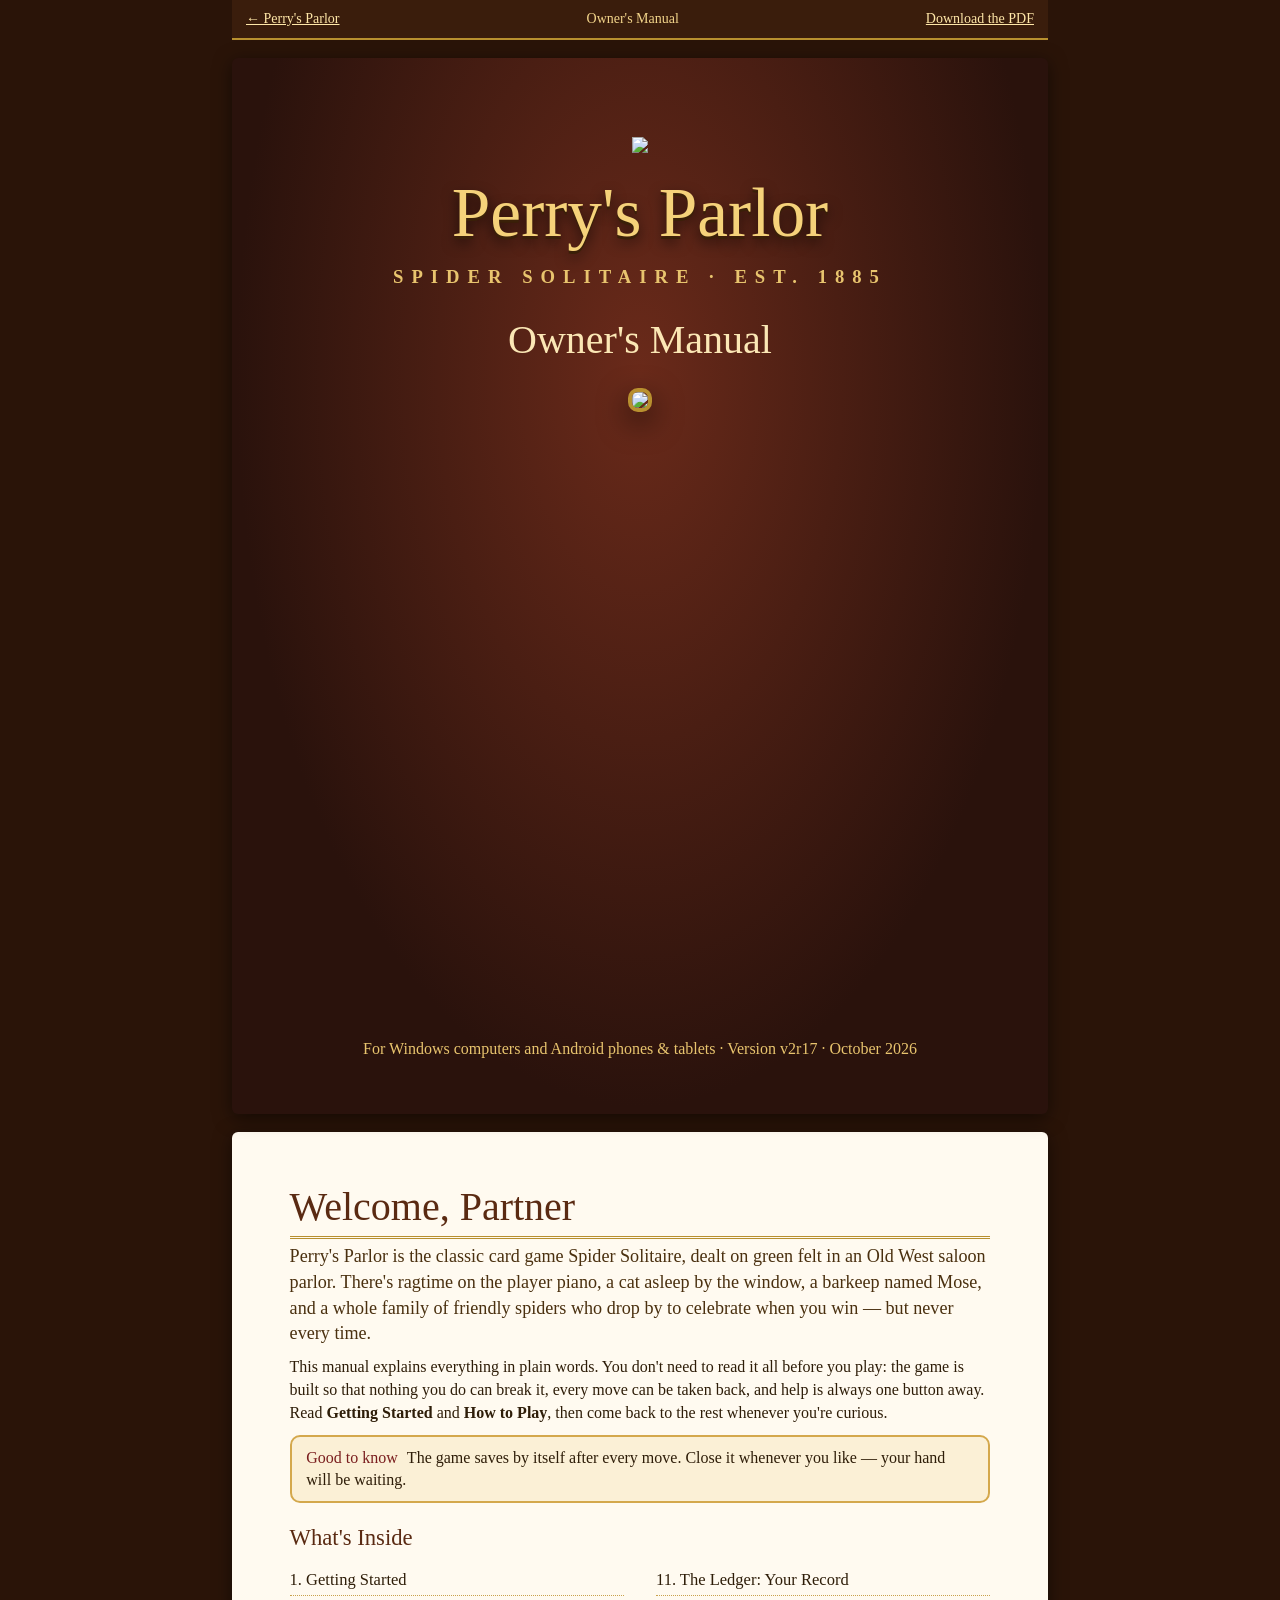
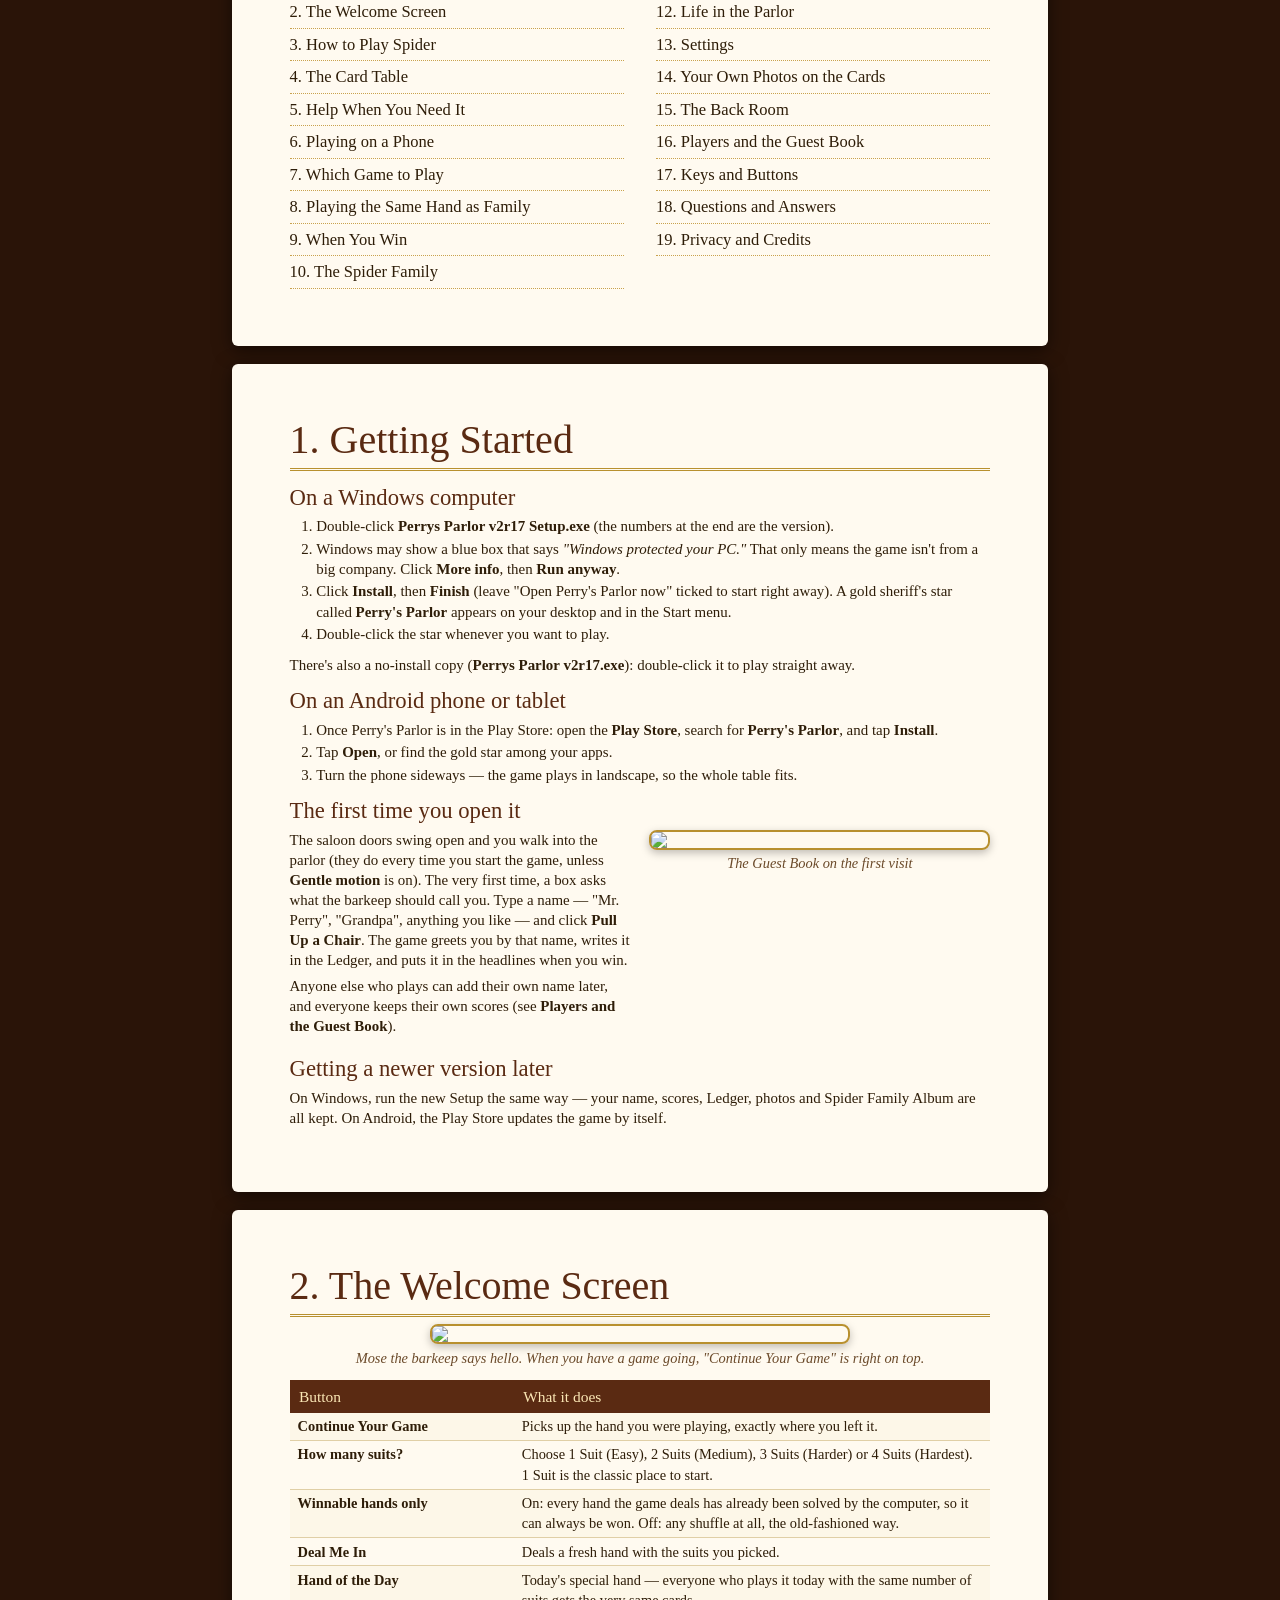
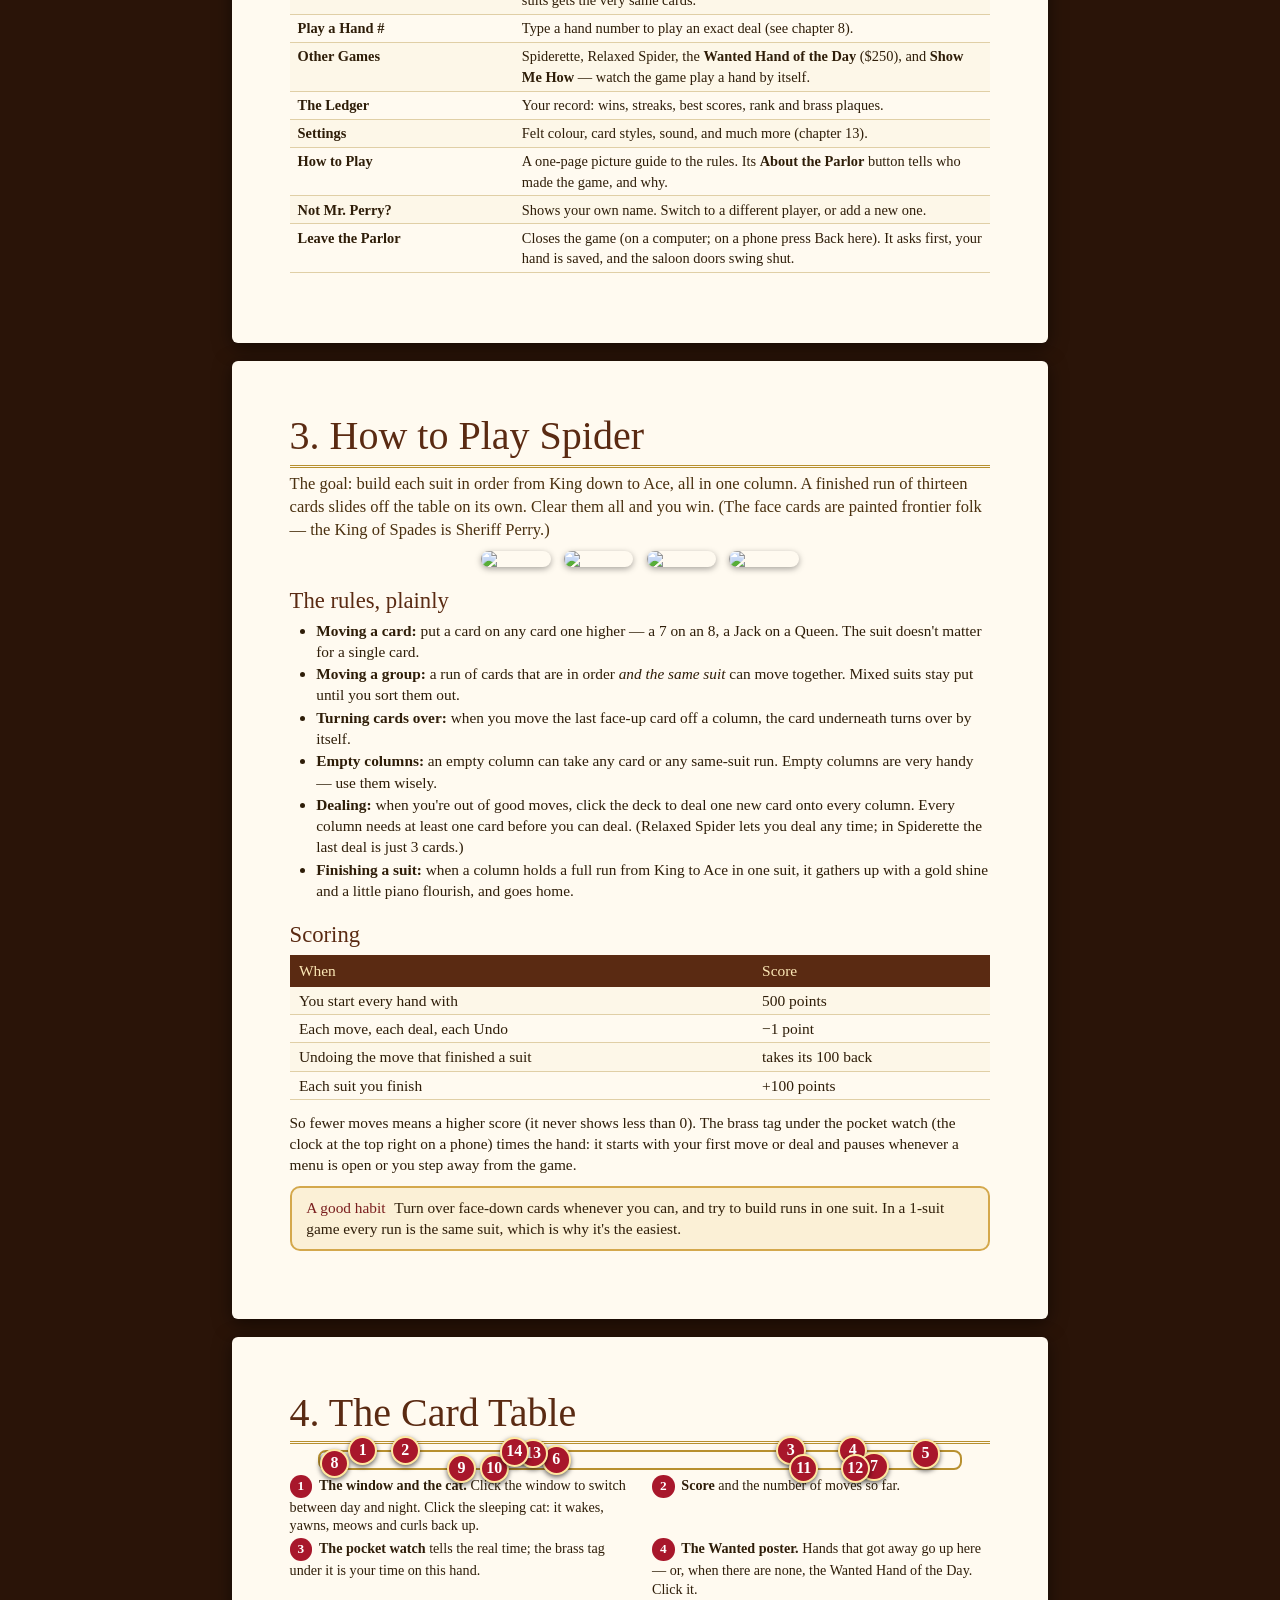
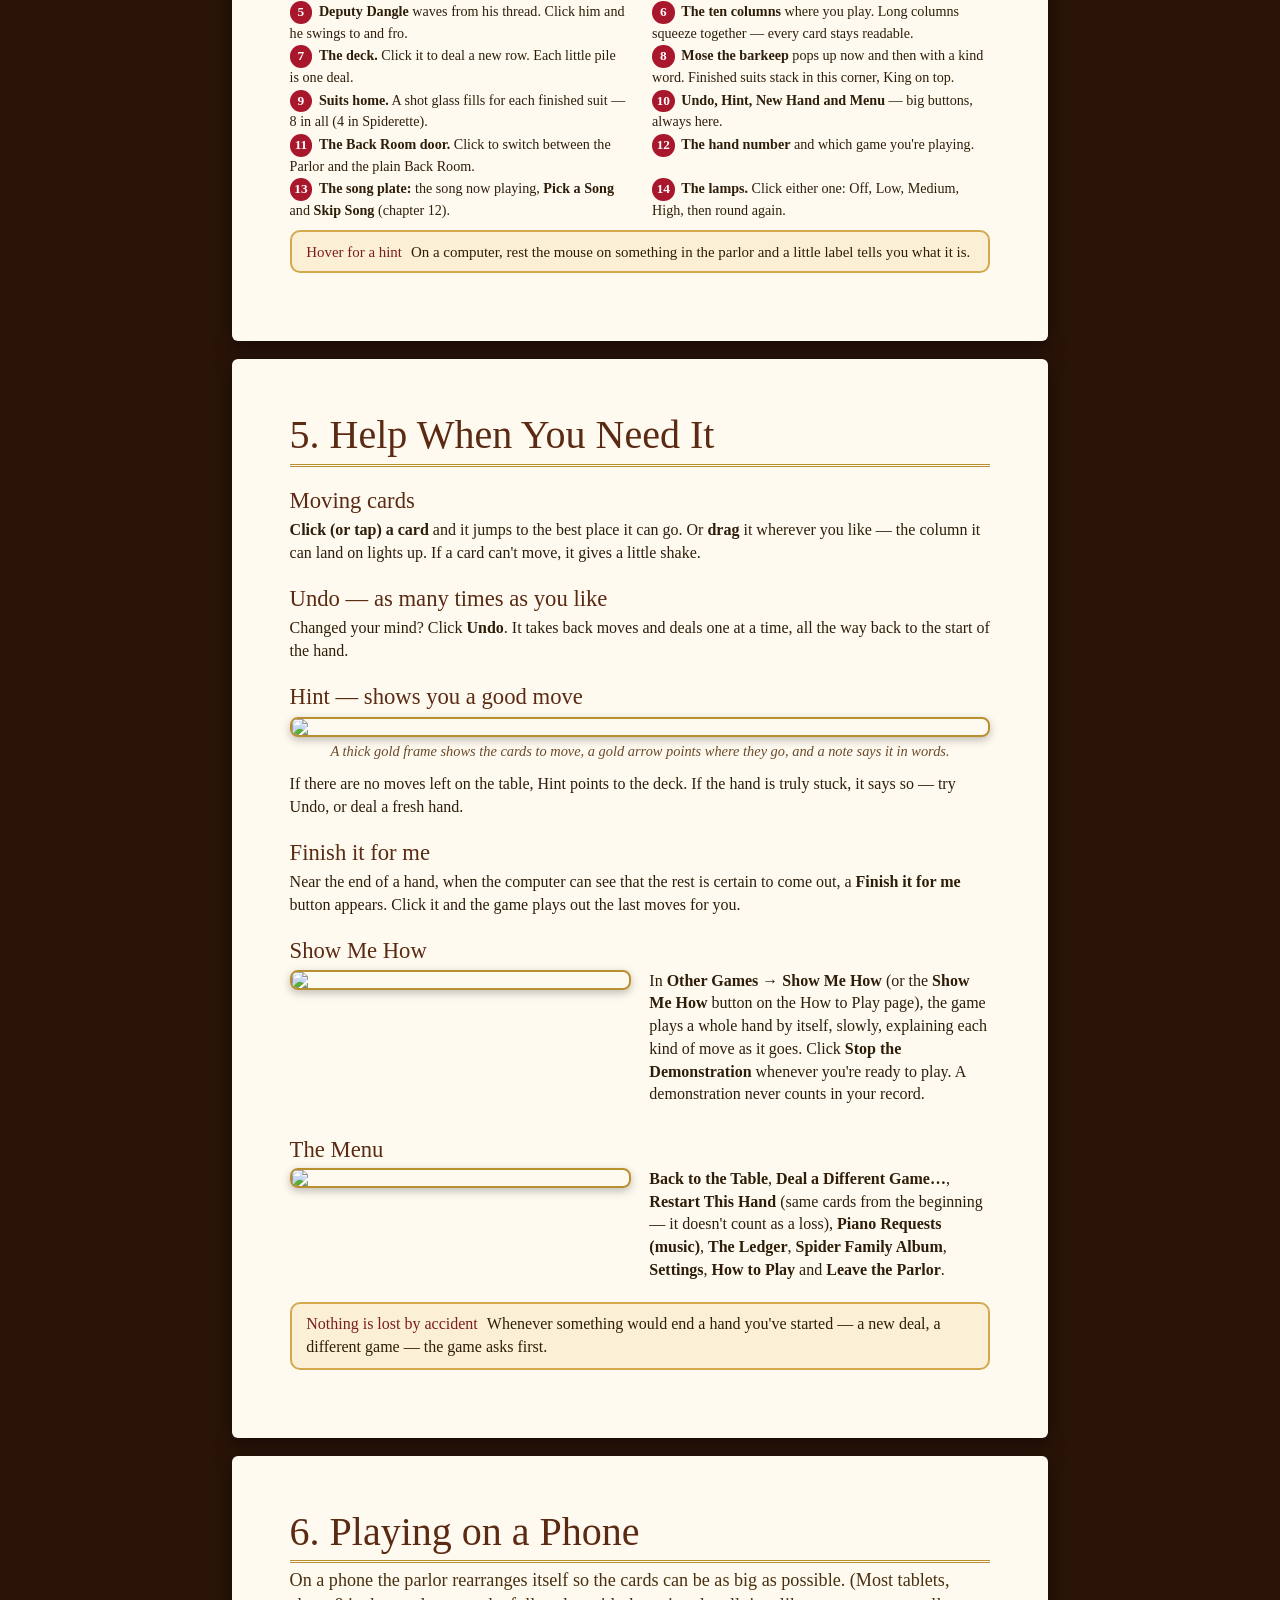
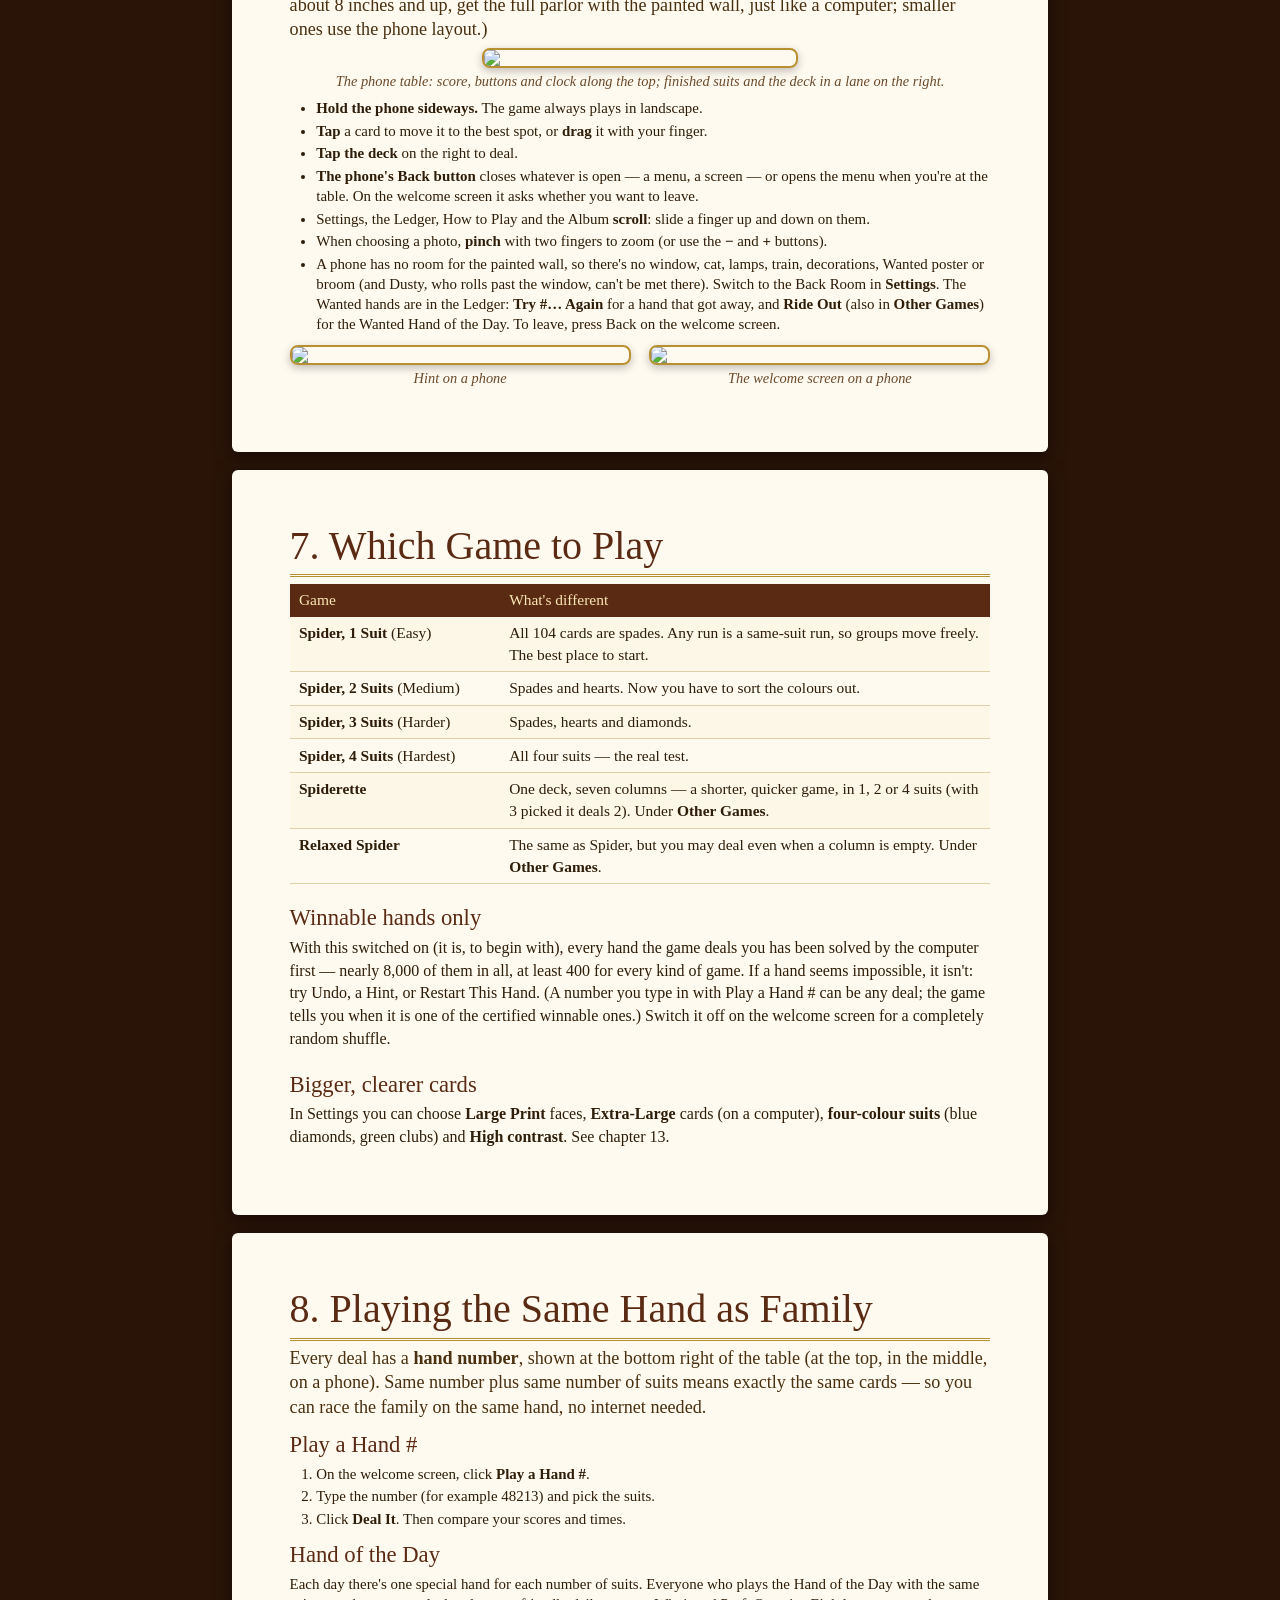
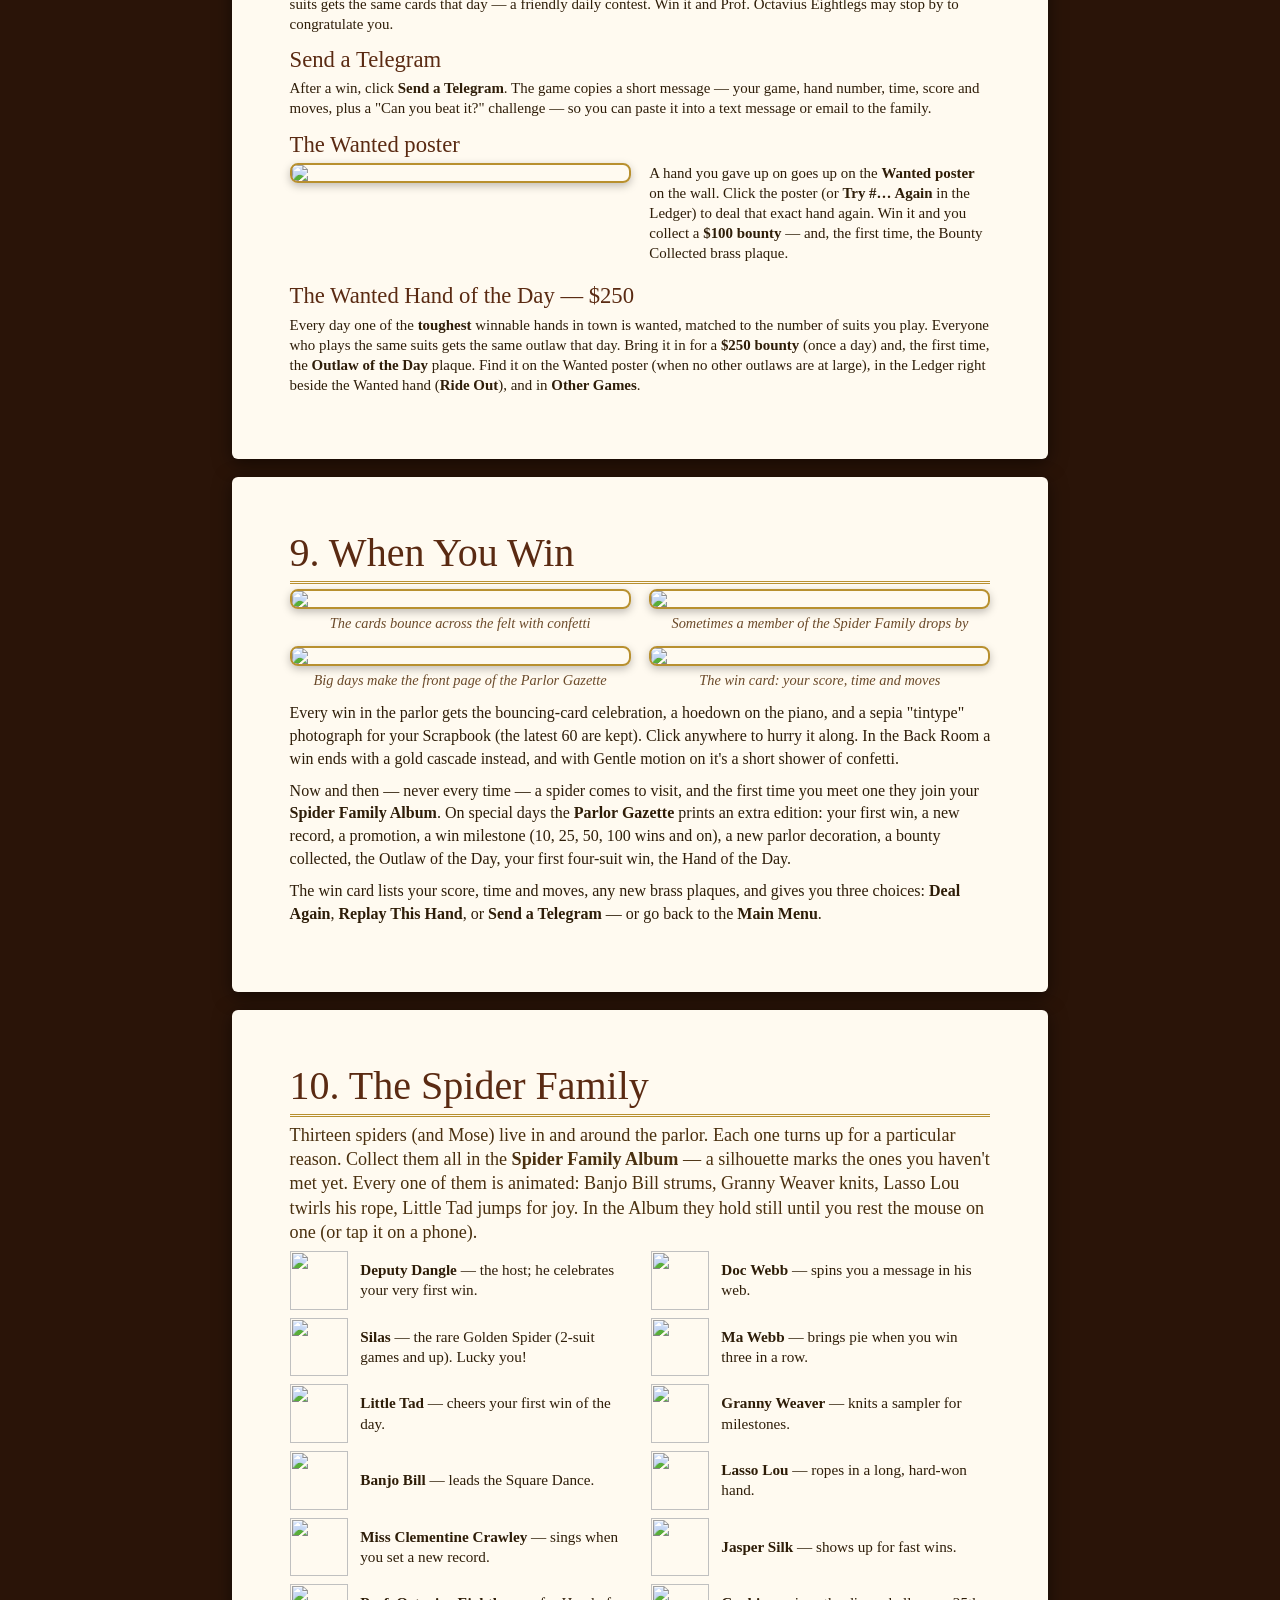
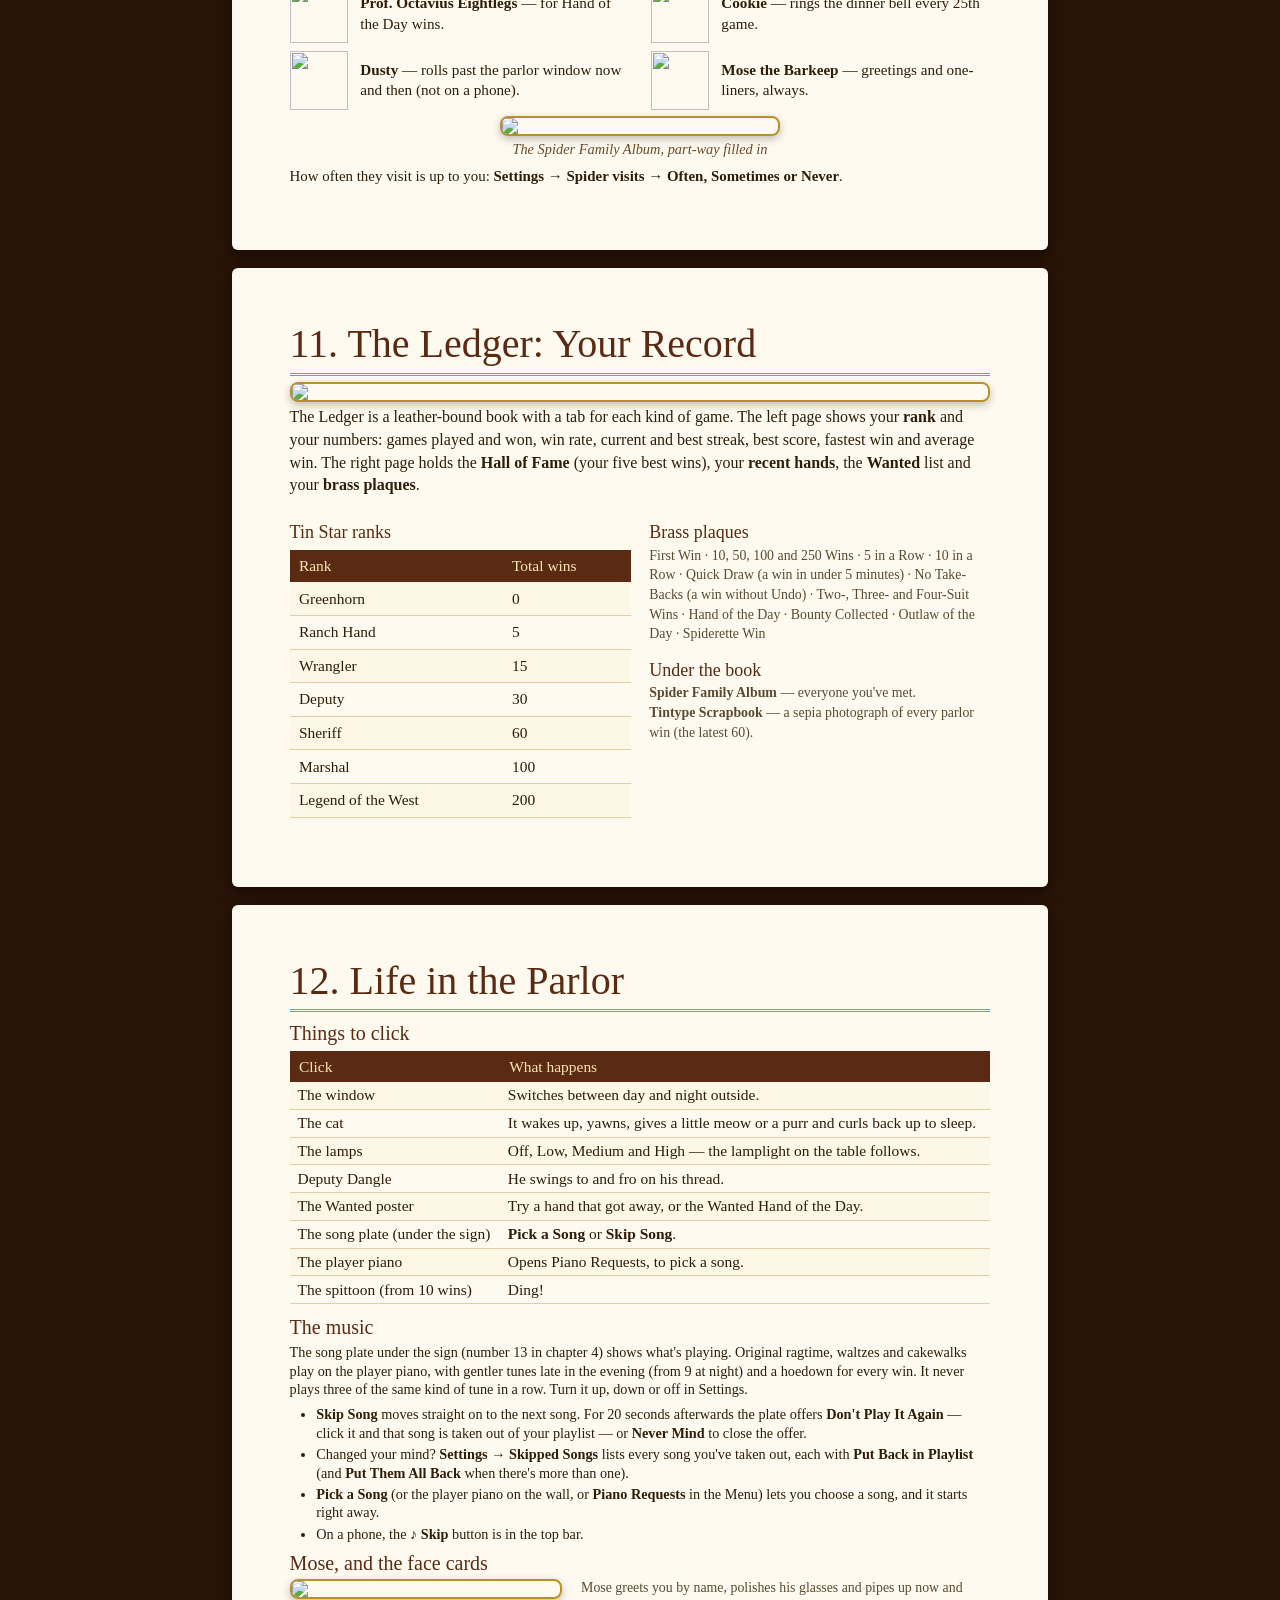
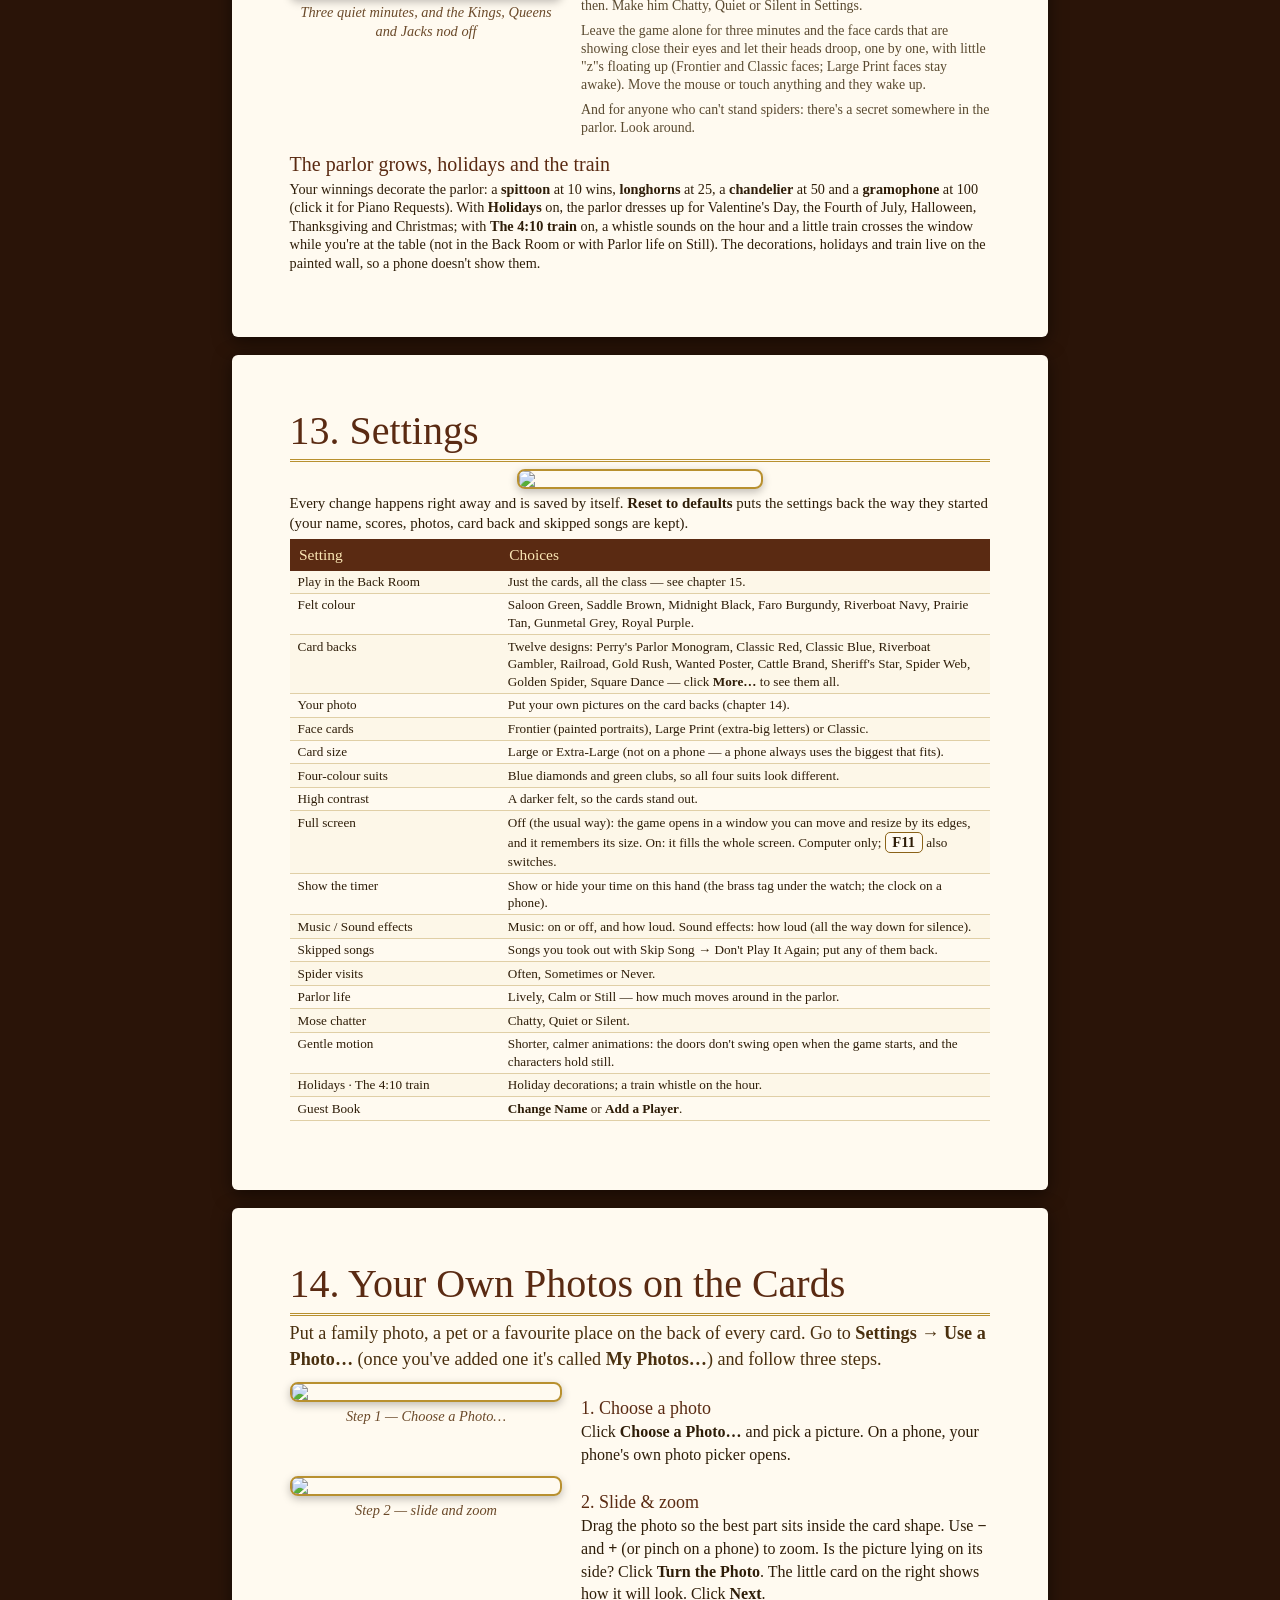
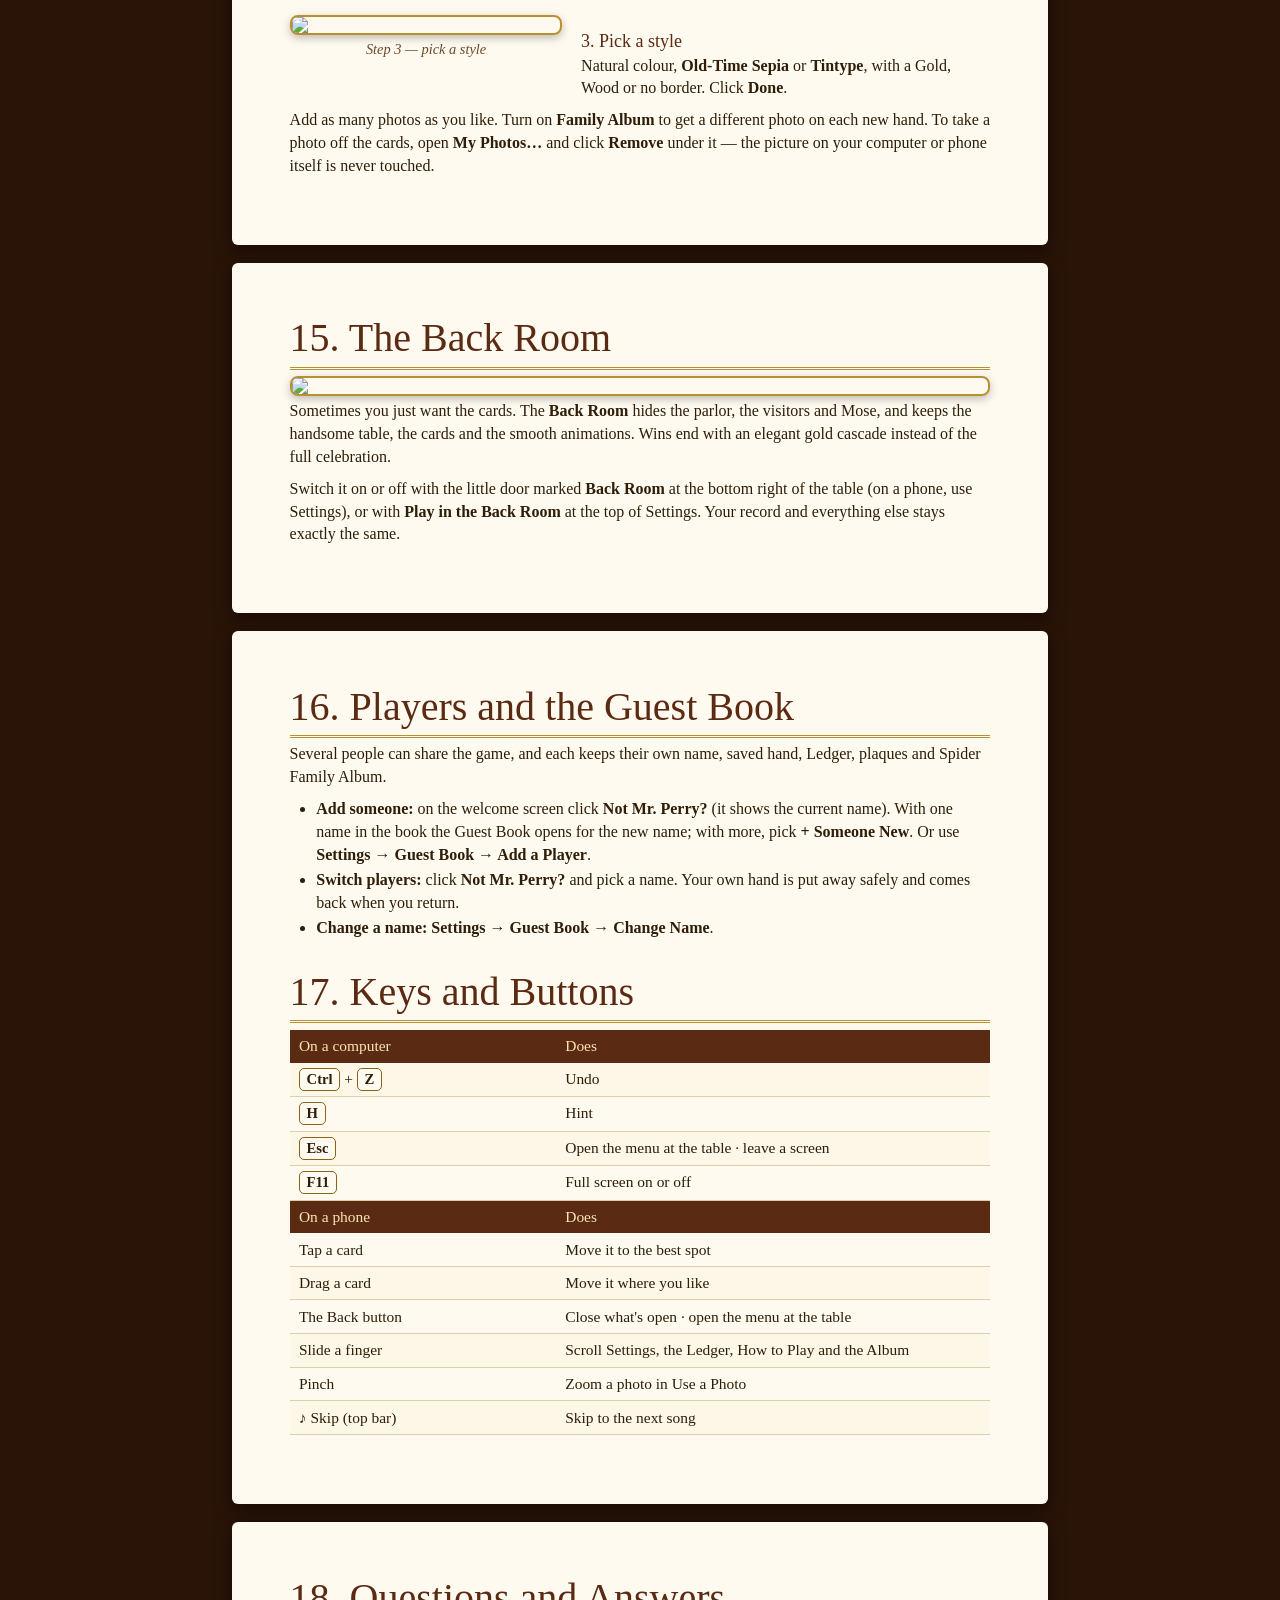
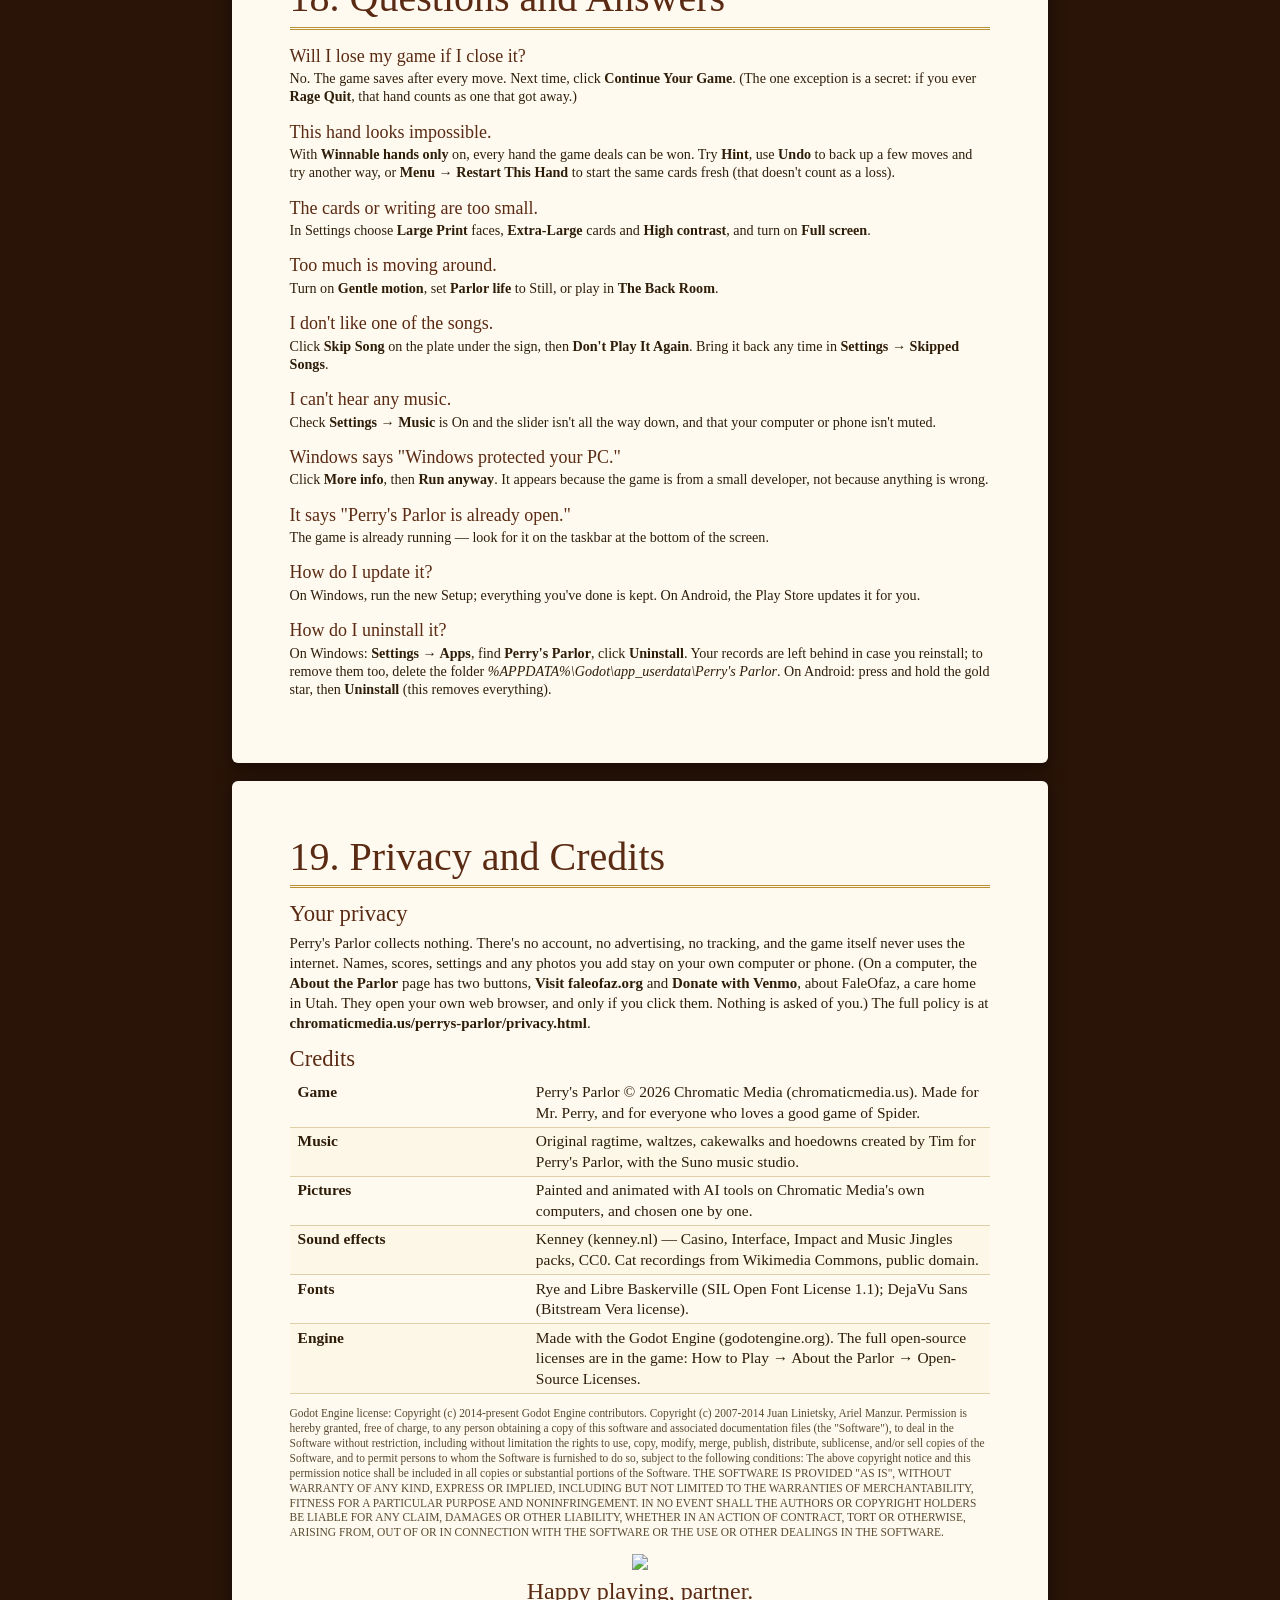
==== manual/index.html @ 04f5337b "Chromatic Media: new name and chromaticmedia.us links; downloads go to the itch.io page (v2r18) Keep" ====
<!doctype html>
<html lang="en"><head><meta name="viewport" content="width=device-width, initial-scale=1"><meta charset="utf-8"><title>Perry's Parlor — Owner's Manual</title>
<style>
@font-face{font-family:Rye;src:url(../assets/Rye-Regular.ttf)}
@font-face{font-family:Libre;src:url(../assets/LibreBaskerville.ttf)}
@font-face{font-family:DejaVu;src:url(../assets/DejaVuSans.ttf)}
@page{size:Letter;margin:0.55in 0.6in 0.6in}
@page :first{margin:0}
*{box-sizing:border-box}
html{-webkit-print-color-adjust:exact;print-color-adjust:exact}
body{margin:0;font:12pt/1.42 Libre,DejaVu,Georgia,serif;color:#2e1d08}
h1,h2,h3{font-family:Rye,serif;font-weight:400;color:#5a2a12;line-height:1.15}
h1{font-size:30pt;margin:0 0 4pt;border-bottom:3px double #b8902f;padding-bottom:4pt}
h2{font-size:17pt;margin:16pt 0 4pt}
h3{font-size:13.5pt;margin:12pt 0 2pt}
p{margin:0 0 7pt}
.chapter{break-before:page}
.lead{font-size:13.6pt;color:#4a300f}
img.shot.w80{width:80%}img.shot.w75{width:75%}img.shot.w70{width:70%}img.shot.w55{width:55%}img.shot.w40{width:40%}img.shot.w35{width:35%}.tight{font-size:11.2pt;line-height:1.34}.tight p{margin-bottom:5pt}.tight h2{margin-top:10pt}.tight td{padding:2.5pt 6pt}.tight .legend{font-size:10.6pt}img.shot.w60{width:60%}img.shot.w50{width:50%}img.shot.w45{width:45%}
img.shot{display:block;margin-left:auto!important;margin-right:auto!important;width:100%;border-radius:8px;border:2px solid #b8902f;box-shadow:0 3px 8px rgba(0,0,0,.25);margin:5pt 0 3pt}
.cap{font-style:italic;color:#6b4a2a;font-size:10.8pt;margin:0 0 9pt;text-align:center}
.two{display:grid;grid-template-columns:1fr 1fr;gap:14pt}
.two img.shot{margin-top:0}
.tip{background:#fbf0d6;border:2px solid #d4a84c;border-radius:10px;padding:7pt 11pt;margin:8pt 0;break-inside:avoid}
.tip b:first-child{font-family:Rye;font-weight:400;color:#7a1e1e;margin-right:4pt}
table{width:100%;border-collapse:collapse;margin:5pt 0 9pt;font-size:11.6pt;break-inside:auto}
th{background:#5a2a12;color:#fbe7b5;font-family:Rye;font-weight:400;text-align:left;padding:4pt 7pt}
td{padding:4pt 7pt;border-bottom:1px solid #e0cfa6;vertical-align:top}
tr{break-inside:avoid}
tr:nth-child(even) td{background:#fdf7e8}
ol,ul{margin:2pt 0 8pt;padding-left:20pt}
li{margin:2pt 0}
.key{display:inline-block;border:1.5px solid #8a6218;border-radius:5px;padding:0 5pt;background:#fffaf0;font-weight:700;font-size:11pt}
.diagram{position:relative;margin:6pt 0}
.diagram img{width:100%;display:block;border-radius:8px;border:2px solid #b8902f}
.n{position:absolute;width:22pt;height:22pt;margin:-11pt 0 0 -11pt;border-radius:50%;background:#a8172b;color:#fff;border:2.5px solid #ffe7a0;
   font:700 12pt/18pt Libre;text-align:center;box-shadow:0 2px 5px rgba(0,0,0,.6)}
.legend{display:grid;grid-template-columns:1fr 1fr;gap:2pt 18pt;font-size:11.4pt}
.legend div{break-inside:avoid}
.legend b.num{display:inline-block;width:17pt;height:17pt;border-radius:50%;background:#a8172b;color:#fff;text-align:center;font-size:10pt;line-height:17pt;margin-right:5pt}
.family{display:grid;grid-template-columns:repeat(2,1fr);gap:6pt 16pt}
.family div{display:flex;align-items:center;gap:9pt;break-inside:avoid;font-size:11.4pt}
.family img{width:44pt;height:44pt;object-fit:contain;flex:none}
.cards{display:flex;gap:10pt;justify-content:center;margin:6pt 0}
.cards img{width:52pt;border-radius:6pt;box-shadow:0 2px 6px rgba(0,0,0,.35)}
.toc{columns:2;column-gap:24pt;font-size:12.4pt;margin-top:10pt}
.toc div{break-inside:avoid;padding:3pt 0;border-bottom:1px dotted #c9a24d}
.small{font-size:10.4pt;color:#5a4a30}
/* cover */
.cover{height:11in;width:8.5in;position:relative;overflow:hidden;color:#f5d27a;
  background:#2a120c radial-gradient(ellipse at 50% 30%,#6a2a1a 0%,#2a120c 70%)}
.cover .inner{position:absolute;inset:0.55in 0.6in;text-align:center}
.cover img.badge{width:120pt;margin-top:20pt}
.cover h1{border:0;font-size:52pt;color:#f5d27a;margin:10pt 0 0;text-shadow:0 3px 0 #3a2008,0 6px 14px rgba(0,0,0,.7)}
.cover .sub{font:700 14pt Libre;letter-spacing:6pt;color:#e8c46e;margin-top:6pt}
.cover .om{font-family:Rye;font-size:30pt;color:#fbe7b5;margin:18pt 0 14pt}
.cover img.hero{width:100%;border:4px solid #b8902f;border-radius:10px;box-shadow:0 10px 30px rgba(0,0,0,.7)}
.cover .foot{position:absolute;bottom:0;left:0;right:0;font-size:12pt;color:#e8c46e}

@media screen{
 html{background:#2a1408}
 body{max-width:8.5in;margin:0 auto;padding:0 0 30px}
 body>section,body>div.cover{background:#fffaf0;margin:18px 0;padding:0.55in 0.6in 0.6in;border-radius:6px;box-shadow:0 4px 18px rgba(0,0,0,.5)}
 .webbar{position:sticky;top:0;z-index:9;background:#3a1d0c;color:#f2d48a;font:14px/1.4 Libre,Georgia,serif;padding:9px 14px;
   display:flex;gap:18px;align-items:center;justify-content:space-between;border-bottom:2px solid #b8902f}
 .webbar a{color:#ffe7a8}
}
@media screen and (max-width:700px){ body>section{padding:18px 14px} .two{grid-template-columns:1fr!important} }
@media print{ .webbar{display:none} }
</style></head>
<body><div class="webbar"><span><a href="../index.html">← Perry's Parlor</a></span><span>Owner's Manual</span><span><a href="Perrys-Parlor-Owners-Manual.pdf">Download the PDF</a></span></div>

<!-- ======================= COVER ======================= -->
<section class="cover"><div class="inner">
  <img class="badge" src="img/star.png">
  <h1>Perry's Parlor</h1>
  <div class="sub">SPIDER SOLITAIRE · EST. 1885</div>
  <div class="om">Owner's Manual</div>
  <img class="hero" src="img/welcome.jpg">
  <div class="foot">For Windows computers and Android phones &amp; tablets · Version v2r17 · October 2026</div>
</div></section>

<!-- ======================= WELCOME ======================= -->
<section class="chapter">
<h1>Welcome, Partner</h1>
<p class="lead">Perry's Parlor is the classic card game Spider Solitaire, dealt on green felt in an Old West saloon parlor.
There's ragtime on the player piano, a cat asleep by the window, a barkeep named Mose, and a whole family of friendly spiders
who drop by to celebrate when you win — but never every time.</p>
<p>This manual explains everything in plain words. You don't need to read it all before you play: the game is built so that
nothing you do can break it, every move can be taken back, and help is always one button away.
Read <b>Getting Started</b> and <b>How to Play</b>, then come back to the rest whenever you're curious.</p>
<div class="tip"><b>Good to know</b> The game saves by itself after every move. Close it whenever you like — your hand will be waiting.</div>
<h2>What's Inside</h2>
<div class="toc">
<div>1. Getting Started</div><div>2. The Welcome Screen</div><div>3. How to Play Spider</div><div>4. The Card Table</div>
<div>5. Help When You Need It</div><div>6. Playing on a Phone</div><div>7. Which Game to Play</div><div>8. Playing the Same Hand as Family</div>
<div>9. When You Win</div><div>10. The Spider Family</div><div>11. The Ledger: Your Record</div><div>12. Life in the Parlor</div>
<div>13. Settings</div><div>14. Your Own Photos on the Cards</div><div>15. The Back Room</div><div>16. Players and the Guest Book</div>
<div>17. Keys and Buttons</div><div>18. Questions and Answers</div><div>19. Privacy and Credits</div>
</div>
</section>

<!-- ======================= 1 GETTING STARTED ======================= -->
<section class="chapter tight">
<h1>1. Getting Started</h1>
<h2>On a Windows computer</h2>
<ol>
<li>Double-click <b>Perrys Parlor v2r17 Setup.exe</b> (the numbers at the end are the version).</li>
<li>Windows may show a blue box that says <i>"Windows protected your PC."</i> That only means the game isn't from a big company.
Click <b>More info</b>, then <b>Run anyway</b>.</li>
<li>Click <b>Install</b>, then <b>Finish</b> (leave "Open Perry's Parlor now" ticked to start right away). A gold sheriff's star called <b>Perry's Parlor</b> appears on your desktop and in the Start menu.</li>
<li>Double-click the star whenever you want to play.</li>
</ol>
<p>There's also a no-install copy (<b>Perrys Parlor v2r17.exe</b>): double-click it to play straight away.</p>
<h2>On an Android phone or tablet</h2>
<ol>
<li>Once Perry's Parlor is in the Play Store: open the <b>Play Store</b>, search for <b>Perry's Parlor</b>, and tap <b>Install</b>.</li>
<li>Tap <b>Open</b>, or find the gold star among your apps.</li>
<li>Turn the phone sideways — the game plays in landscape, so the whole table fits.</li>
</ol>
<h2>The first time you open it</h2>
<div class="two"><div>
<p>The saloon doors swing open and you walk into the parlor (they do every time you start the game, unless <b>Gentle motion</b> is on). The very first time, a box asks what the barkeep should call you. Type a name — "Mr. Perry", "Grandpa", anything you like — and click
<b>Pull Up a Chair</b>. The game greets you by that name, writes it in the Ledger, and puts it in the headlines when you win.</p>
<p>Anyone else who plays can add their own name later, and everyone keeps their own scores (see <b>Players and the Guest Book</b>).</p>
</div><div><img class="shot" src="img/guest.jpg"><p class="cap">The Guest Book on the first visit</p></div></div>
<h2>Getting a newer version later</h2>
<p>On Windows, run the new Setup the same way — your name, scores, Ledger, photos and Spider Family Album are all kept.
On Android, the Play Store updates the game by itself.</p>
</section>

<!-- ======================= 2 WELCOME SCREEN ======================= -->
<section class="chapter">
<h1>2. The Welcome Screen</h1>
<style>#wtab td{font-size:10.8pt;padding:2.5pt 6pt}</style>
<img class="shot w60" src="img/welcome.jpg"><p class="cap">Mose the barkeep says hello. When you have a game going, "Continue Your Game" is right on top.</p>
<table id="wtab">
<tr><th style="width:32%">Button</th><th>What it does</th></tr>
<tr><td><b>Continue Your Game</b></td><td>Picks up the hand you were playing, exactly where you left it.</td></tr>
<tr><td><b>How many suits?</b></td><td>Choose 1 Suit (Easy), 2 Suits (Medium), 3 Suits (Harder) or 4 Suits (Hardest). 1 Suit is the classic place to start.</td></tr>
<tr><td><b>Winnable hands only</b></td><td>On: every hand the game deals has already been solved by the computer, so it can always be won. Off: any shuffle at all, the old-fashioned way.</td></tr>
<tr><td><b>Deal Me In</b></td><td>Deals a fresh hand with the suits you picked.</td></tr>
<tr><td><b>Hand of the Day</b></td><td>Today's special hand — everyone who plays it today with the same number of suits gets the very same cards.</td></tr>
<tr><td><b>Play a Hand #</b></td><td>Type a hand number to play an exact deal (see chapter 8).</td></tr>
<tr><td><b>Other Games</b></td><td>Spiderette, Relaxed Spider, the <b>Wanted Hand of the Day</b> ($250), and <b>Show Me How</b> — watch the game play a hand by itself.</td></tr>
<tr><td><b>The Ledger</b></td><td>Your record: wins, streaks, best scores, rank and brass plaques.</td></tr>
<tr><td><b>Settings</b></td><td>Felt colour, card styles, sound, and much more (chapter 13).</td></tr>
<tr><td><b>How to Play</b></td><td>A one-page picture guide to the rules. Its <b>About the Parlor</b> button tells who made the game, and why.</td></tr>
<tr><td><b>Not Mr. Perry?</b></td><td>Shows your own name. Switch to a different player, or add a new one.</td></tr>
<tr><td><b>Leave the Parlor</b></td><td>Closes the game (on a computer; on a phone press Back here). It asks first, your hand is saved, and the saloon doors swing shut.</td></tr>
</table>
</section>

<!-- ======================= 3 HOW TO PLAY ======================= -->
<section class="chapter">
<h1>3. How to Play Spider</h1>
<style>#howto{font-size:11.5pt;line-height:1.38} #howto li{margin:1pt 0} #howto td{padding:2.2pt 7pt} #howto .lead{font-size:12.4pt}</style><div id="howto">
<p class="lead">The goal: build each suit in order from King down to Ace, all in one column. A finished run of thirteen
cards slides off the table on its own. Clear them all and you win. (The face cards are painted frontier folk — the King of Spades is Sheriff Perry.)</p>
<div class="cards"><img src="img/frontier_two_S13.png"><img src="img/frontier_two_H12.png"><img src="img/large_two_D07.png"><img src="img/classic_two_C07.png"></div>

<h2>The rules, plainly</h2>
<ul>
<li><b>Moving a card:</b> put a card on any card one higher — a 7 on an 8, a Jack on a Queen. The suit doesn't matter for a single card.</li>
<li><b>Moving a group:</b> a run of cards that are in order <i>and the same suit</i> can move together. Mixed suits stay put until you sort them out.</li>
<li><b>Turning cards over:</b> when you move the last face-up card off a column, the card underneath turns over by itself.</li>
<li><b>Empty columns:</b> an empty column can take any card or any same-suit run. Empty columns are very handy — use them wisely.</li>
<li><b>Dealing:</b> when you're out of good moves, click the deck to deal one new card onto every column.
Every column needs at least one card before you can deal. (Relaxed Spider lets you deal any time; in Spiderette the last deal is just 3 cards.)</li>
<li><b>Finishing a suit:</b> when a column holds a full run from King to Ace in one suit, it gathers up with a gold shine and a little piano flourish, and goes home.</li>
</ul>
<h2>Scoring</h2>
<table>
<tr><th>When</th><th>Score</th></tr>
<tr><td>You start every hand with</td><td>500 points</td></tr>
<tr><td>Each move, each deal, each Undo</td><td>−1 point</td></tr>
<tr><td>Undoing the move that finished a suit</td><td>takes its 100 back</td></tr>
<tr><td>Each suit you finish</td><td>+100 points</td></tr>
</table>
<p>So fewer moves means a higher score (it never shows less than 0). The brass tag under the pocket watch (the clock at the top right on a
phone) times the hand: it starts with your first move or deal and pauses whenever a menu is open or you step away from the game.</p>
<div class="tip"><b>A good habit</b> Turn over face-down cards whenever you can, and try to build runs in one suit. In a 1-suit game every run is the same suit, which is why it's the easiest.</div>
</div></section>

<!-- ======================= 4 THE CARD TABLE ======================= -->
<section class="chapter tight">
<h1>4. The Card Table</h1>
<div class="diagram" style="width:92%;margin:4pt auto"><img src="img/table.jpg">
<b class="n" style="left:7%;top:5%">1</b>
<b class="n" style="left:13.6%;top:4%">2</b>
<b class="n" style="left:73.4%;top:6%">3</b>
<b class="n" style="left:83%;top:4%">4</b>
<b class="n" style="left:94.3%;top:22.5%">5</b>
<b class="n" style="left:37%;top:53%">6</b>
<b class="n" style="left:86.3%;top:84%">7</b>
<b class="n" style="left:2.6%;top:70%">8</b>
<b class="n" style="left:22.3%;top:95.6%">9</b>
<b class="n" style="left:27.4%;top:95.3%">10</b>
<b class="n" style="left:75.4%;top:95%">11</b>
<b class="n" style="left:83.4%;top:93.6%">12</b>
<b class="n" style="left:33.4%;top:18.7%">13</b>
<b class="n" style="left:30.5%;top:13%">14</b>
</div>
<div class="legend">
<div><b class="num">1</b><b>The window and the cat.</b> Click the window to switch between day and night. Click the sleeping cat: it wakes, yawns, meows and curls back up.</div>
<div><b class="num">2</b><b>Score</b> and the number of moves so far.</div>
<div><b class="num">3</b><b>The pocket watch</b> tells the real time; the brass tag under it is your time on this hand.</div>
<div><b class="num">4</b><b>The Wanted poster.</b> Hands that got away go up here — or, when there are none, the Wanted Hand of the Day. Click it.</div>
<div><b class="num">5</b><b>Deputy Dangle</b> waves from his thread. Click him and he swings to and fro.</div>
<div><b class="num">6</b><b>The ten columns</b> where you play. Long columns squeeze together — every card stays readable.</div>
<div><b class="num">7</b><b>The deck.</b> Click it to deal a new row. Each little pile is one deal.</div>
<div><b class="num">8</b><b>Mose the barkeep</b> pops up now and then with a kind word. Finished suits stack in this corner, King on top.</div>
<div><b class="num">9</b><b>Suits home.</b> A shot glass fills for each finished suit — 8 in all (4 in Spiderette).</div>
<div><b class="num">10</b><b>Undo, Hint, New Hand and Menu</b> — big buttons, always here.</div>
<div><b class="num">11</b><b>The Back Room door.</b> Click to switch between the Parlor and the plain Back Room.</div>
<div><b class="num">12</b><b>The hand number</b> and which game you're playing.</div>
<div><b class="num">13</b><b>The song plate:</b> the song now playing, <b>Pick a Song</b> and <b>Skip Song</b> (chapter 12).</div>
<div><b class="num">14</b><b>The lamps.</b> Click either one: Off, Low, Medium, High, then round again.</div>
</div>
<div class="tip"><b>Hover for a hint</b> On a computer, rest the mouse on something in the parlor and a little label tells you what it is.</div>
</section>

<!-- ======================= 5 HELP ======================= -->
<section class="chapter">
<h1>5. Help When You Need It</h1>
<h2>Moving cards</h2>
<p><b>Click (or tap) a card</b> and it jumps to the best place it can go. Or <b>drag</b> it wherever you like —
the column it can land on lights up. If a card can't move, it gives a little shake.</p>
<h2>Undo — as many times as you like</h2>
<p>Changed your mind? Click <b>Undo</b>. It takes back moves and deals one at a time, all the way back to the start of the hand.</p>
<h2>Hint — shows you a good move</h2>
<img class="shot" src="img/hint.jpg">
<p class="cap">A thick gold frame shows the cards to move, a gold arrow points where they go, and a note says it in words.</p>
<p>If there are no moves left on the table, Hint points to the deck. If the hand is truly stuck, it says so — try Undo, or deal a fresh hand.</p>
<h2>Finish it for me</h2>
<p>Near the end of a hand, when the computer can see that the rest is certain to come out, a <b>Finish it for me</b> button appears.
Click it and the game plays out the last moves for you.</p>
<h2>Show Me How</h2>
<div class="two"><div><img class="shot" src="img/demo.jpg"></div><div>
<p>In <b>Other Games → Show Me How</b> (or the <b>Show Me How</b> button on the How to Play page), the game plays a whole hand by itself,
slowly, explaining each kind of move as it goes. Click <b>Stop the Demonstration</b> whenever you're ready to play.
A demonstration never counts in your record.</p></div></div>
<h2>The Menu</h2>
<div class="two"><div><img class="shot" src="img/menu.jpg"></div><div>
<p><b>Back to the Table</b>, <b>Deal a Different Game…</b>, <b>Restart This Hand</b> (same cards from the beginning — it doesn't count as a loss),
<b>Piano Requests (music)</b>, <b>The Ledger</b>, <b>Spider Family Album</b>, <b>Settings</b>, <b>How to Play</b> and <b>Leave the Parlor</b>.</p></div></div>
<div class="tip"><b>Nothing is lost by accident</b> Whenever something would end a hand you've started — a new deal, a different game — the game asks first.</div>
</section>

<!-- ======================= 6 PHONE ======================= -->
<section class="chapter tight">
<h1>6. Playing on a Phone</h1>
<p class="lead">On a phone the parlor rearranges itself so the cards can be as big as possible. (Most tablets, about 8 inches and up, get the full parlor with the painted wall, just like a computer; smaller ones use the phone layout.)</p>
<img class="shot w45" src="img/p_table.jpg"><p class="cap">The phone table: score, buttons and clock along the top; finished suits and the deck in a lane on the right.</p>
<ul>
<li><b>Hold the phone sideways.</b> The game always plays in landscape.</li>
<li><b>Tap</b> a card to move it to the best spot, or <b>drag</b> it with your finger.</li>
<li><b>Tap the deck</b> on the right to deal.</li>
<li><b>The phone's Back button</b> closes whatever is open — a menu, a screen — or opens the menu when you're at the table.
On the welcome screen it asks whether you want to leave.</li>
<li>Settings, the Ledger, How to Play and the Album <b>scroll</b>: slide a finger up and down on them.</li>
<li>When choosing a photo, <b>pinch</b> with two fingers to zoom (or use the <b>−</b> and <b>+</b> buttons).</li>
<li>A phone has no room for the painted wall, so there's no window, cat, lamps, train, decorations, Wanted poster or broom (and Dusty, who rolls past the window, can't be met there). Switch to the Back Room in <b>Settings</b>.
The Wanted hands are in the Ledger: <b>Try #… Again</b> for a hand that got away, and <b>Ride Out</b> (also in <b>Other Games</b>) for the Wanted Hand of the Day. To leave, press Back on the welcome screen.</li>
</ul>
<div class="two"><div><img class="shot" src="img/p_hint.jpg"><p class="cap">Hint on a phone</p></div>
<div><img class="shot" src="img/p_welcome.jpg"><p class="cap">The welcome screen on a phone</p></div></div>
</section>

<!-- ======================= 7 WHICH GAME ======================= -->
<section class="chapter">
<h1>7. Which Game to Play</h1>
<table>
<tr><th style="width:30%">Game</th><th>What's different</th></tr>
<tr><td><b>Spider, 1 Suit</b> (Easy)</td><td>All 104 cards are spades. Any run is a same-suit run, so groups move freely. The best place to start.</td></tr>
<tr><td><b>Spider, 2 Suits</b> (Medium)</td><td>Spades and hearts. Now you have to sort the colours out.</td></tr>
<tr><td><b>Spider, 3 Suits</b> (Harder)</td><td>Spades, hearts and diamonds.</td></tr>
<tr><td><b>Spider, 4 Suits</b> (Hardest)</td><td>All four suits — the real test.</td></tr>
<tr><td><b>Spiderette</b></td><td>One deck, seven columns — a shorter, quicker game, in 1, 2 or 4 suits (with 3 picked it deals 2). Under <b>Other Games</b>.</td></tr>
<tr><td><b>Relaxed Spider</b></td><td>The same as Spider, but you may deal even when a column is empty. Under <b>Other Games</b>.</td></tr>
</table>
<h2>Winnable hands only</h2>
<p>With this switched on (it is, to begin with), every hand the game deals you has been solved by the computer first — nearly 8,000 of them in all,
at least 400 for every kind of game. If a hand seems impossible, it isn't: try Undo, a Hint, or Restart This Hand. (A number you type in with Play a Hand # can be any deal; the game tells you when it is one of the certified winnable ones.)
Switch it off on the welcome screen for a completely random shuffle.</p>
<h2>Bigger, clearer cards</h2>
<p>In Settings you can choose <b>Large Print</b> faces, <b>Extra-Large</b> cards (on a computer), <b>four-colour suits</b>
(blue diamonds, green clubs) and <b>High contrast</b>. See chapter 13.</p>
</section>

<!-- ======================= 8 SAME HAND ======================= -->
<section class="chapter tight">
<h1>8. Playing the Same Hand as Family</h1>
<p class="lead">Every deal has a <b>hand number</b>, shown at the bottom right of the table (at the top, in the middle, on a phone). Same number plus same number of suits
means exactly the same cards — so you can race the family on the same hand, no internet needed.</p>
<h2>Play a Hand #</h2>
<ol><li>On the welcome screen, click <b>Play a Hand #</b>.</li><li>Type the number (for example 48213) and pick the suits.</li><li>Click <b>Deal It</b>. Then compare your scores and times.</li></ol>
<h2>Hand of the Day</h2>
<p>Each day there's one special hand for each number of suits. Everyone who plays the Hand of the Day with the same suits gets the same cards that day — a friendly daily contest.
Win it and Prof. Octavius Eightlegs may stop by to congratulate you.</p>
<h2>Send a Telegram</h2>
<p>After a win, click <b>Send a Telegram</b>. The game copies a short message — your game, hand number, time, score and moves,
plus a "Can you beat it?" challenge — so you can paste it into a text message or email to the family.</p>
<h2>The Wanted poster</h2>
<div class="two"><div><img class="shot" src="img/wanted.jpg"></div><div>
<p>A hand you gave up on goes up on the <b>Wanted poster</b> on the wall. Click the poster (or <b>Try #… Again</b> in the Ledger) to
deal that exact hand again. Win it and you collect a <b>$100 bounty</b> — and, the first time, the Bounty Collected brass plaque.</p></div></div>
<h2>The Wanted Hand of the Day — $250</h2>
<p>Every day one of the <b>toughest</b> winnable hands in town is wanted, matched to the number of suits you play. Everyone who plays
the same suits gets the same outlaw that day. Bring it in for a <b>$250 bounty</b> (once a day) and, the first time, the <b>Outlaw of the Day</b> plaque.
Find it on the Wanted poster (when no other outlaws are at large), in the Ledger right beside the Wanted hand
(<b>Ride Out</b>), and in <b>Other Games</b>.</p>
</section>

<!-- ======================= 9 WHEN YOU WIN ======================= -->
<section class="chapter">
<h1>9. When You Win</h1>
<div class="two"><div><img class="shot" src="img/cascade.jpg"><p class="cap">The cards bounce across the felt with confetti</p></div>
<div><img class="shot" src="img/granny.jpg"><p class="cap">Sometimes a member of the Spider Family drops by</p></div></div>
<div class="two"><div><img class="shot" src="img/gazette.jpg"><p class="cap">Big days make the front page of the Parlor Gazette</p></div>
<div><img class="shot" src="img/wincard.jpg"><p class="cap">The win card: your score, time and moves</p></div></div>
<p>Every win in the parlor gets the bouncing-card celebration, a hoedown on the piano, and a sepia "tintype" photograph for your Scrapbook
(the latest 60 are kept). Click anywhere to hurry it along. In the Back Room a win ends with a gold cascade instead, and with Gentle motion on it's a short shower of confetti.</p>
<p>Now and then — never every time — a spider comes to visit, and the first time you meet one they join your <b>Spider Family Album</b>.
On special days the <b>Parlor Gazette</b> prints an extra edition: your first win, a new record, a promotion, a win milestone
(10, 25, 50, 100 wins and on), a new parlor decoration, a bounty collected, the Outlaw of the Day, your first four-suit win, the Hand of the Day.</p>
<p>The win card lists your score, time and moves, any new brass plaques, and gives you three choices:
<b>Deal Again</b>, <b>Replay This Hand</b>, or <b>Send a Telegram</b> — or go back to the <b>Main Menu</b>.</p>
</section>

<!-- ======================= 10 SPIDER FAMILY ======================= -->
<section class="chapter tight">
<h1>10. The Spider Family</h1>
<p class="lead">Thirteen spiders (and Mose) live in and around the parlor. Each one turns up for a particular reason.
Collect them all in the <b>Spider Family Album</b> — a silhouette marks the ones you haven't met yet.
Every one of them is animated: Banjo Bill strums, Granny Weaver knits, Lasso Lou twirls his rope, Little Tad jumps for joy.
In the Album they hold still until you rest the mouse on one (or tap it on a phone).</p>
<div class="family">
<div><img src="img/sp_deputy.png"><span><b>Deputy Dangle</b> — the host; he celebrates your very first win.</span></div>
<div><img src="img/sp_doc.png"><span><b>Doc Webb</b> — spins you a message in his web.</span></div>
<div><img src="img/sp_silas.png"><span><b>Silas</b> — the rare Golden Spider (2-suit games and up). Lucky you!</span></div>
<div><img src="img/sp_ma.png"><span><b>Ma Webb</b> — brings pie when you win three in a row.</span></div>
<div><img src="img/sp_tad.png"><span><b>Little Tad</b> — cheers your first win of the day.</span></div>
<div><img src="img/sp_granny.png"><span><b>Granny Weaver</b> — knits a sampler for milestones.</span></div>
<div><img src="img/sp_banjo.png"><span><b>Banjo Bill</b> — leads the Square Dance.</span></div>
<div><img src="img/sp_lou.png"><span><b>Lasso Lou</b> — ropes in a long, hard-won hand.</span></div>
<div><img src="img/sp_clem.png"><span><b>Miss Clementine Crawley</b> — sings when you set a new record.</span></div>
<div><img src="img/sp_jasper.png"><span><b>Jasper Silk</b> — shows up for fast wins.</span></div>
<div><img src="img/sp_prof.png"><span><b>Prof. Octavius Eightlegs</b> — for Hand of the Day wins.</span></div>
<div><img src="img/sp_cookie.png"><span><b>Cookie</b> — rings the dinner bell every 25th game.</span></div>
<div><img src="img/sp_dusty.png"><span><b>Dusty</b> — rolls past the parlor window now and then (not on a phone).</span></div>
<div><img src="img/sp_mose.png"><span><b>Mose the Barkeep</b> — greetings and one-liners, always.</span></div>
</div>
<img class="shot w40" src="img/album.jpg"><p class="cap">The Spider Family Album, part-way filled in</p>
<p>How often they visit is up to you: <b>Settings → Spider visits → Often, Sometimes or Never</b>.</p>
</section>

<!-- ======================= 11 LEDGER ======================= -->
<section class="chapter">
<h1>11. The Ledger: Your Record</h1>
<img class="shot" src="img/ledger.jpg">
<p>The Ledger is a leather-bound book with a tab for each kind of game. The left page shows your <b>rank</b> and your numbers:
games played and won, win rate, current and best streak, best score, fastest win and average win. The right page holds the
<b>Hall of Fame</b> (your five best wins), your <b>recent hands</b>, the <b>Wanted</b> list and your <b>brass plaques</b>.</p>
<div class="two"><div>
<h3>Tin Star ranks</h3>
<table><tr><th>Rank</th><th>Total wins</th></tr>
<tr><td>Greenhorn</td><td>0</td></tr><tr><td>Ranch Hand</td><td>5</td></tr><tr><td>Wrangler</td><td>15</td></tr>
<tr><td>Deputy</td><td>30</td></tr><tr><td>Sheriff</td><td>60</td></tr><tr><td>Marshal</td><td>100</td></tr>
<tr><td>Legend of the West</td><td>200</td></tr></table>
</div><div>
<h3>Brass plaques</h3>
<p class="small">First Win · 10, 50, 100 and 250 Wins · 5 in a Row · 10 in a Row · Quick Draw (a win in under 5 minutes) ·
No Take-Backs (a win without Undo) · Two-, Three- and Four-Suit Wins · Hand of the Day · Bounty Collected · Outlaw of the Day · Spiderette Win</p>
<h3>Under the book</h3>
<p class="small"><b>Spider Family Album</b> — everyone you've met.<br><b>Tintype Scrapbook</b> — a sepia photograph of every parlor win (the latest 60).</p>
</div></div>
</section>

<!-- ======================= 12 PARLOR LIFE ======================= -->
<section class="chapter tight">
<h1>12. Life in the Parlor</h1>
<style>#ch12{font-size:10.7pt;line-height:1.3} #ch12 .two{grid-template-columns:2fr 3fr} #ch12 h2{margin:7pt 0 3pt;font-size:15pt} #ch12 ul{margin-bottom:4pt}</style><div id="ch12">
<h2>Things to click</h2>
<table>
<tr><th style="width:30%">Click</th><th>What happens</th></tr>
<tr><td>The window</td><td>Switches between day and night outside.</td></tr>
<tr><td>The cat</td><td>It wakes up, yawns, gives a little meow or a purr and curls back up to sleep.</td></tr>
<tr><td>The lamps</td><td>Off, Low, Medium and High — the lamplight on the table follows.</td></tr>
<tr><td>Deputy Dangle</td><td>He swings to and fro on his thread.</td></tr>
<tr><td>The Wanted poster</td><td>Try a hand that got away, or the Wanted Hand of the Day.</td></tr>
<tr><td>The song plate (under the sign)</td><td><b>Pick a Song</b> or <b>Skip Song</b>.</td></tr>
<tr><td>The player piano</td><td>Opens Piano Requests, to pick a song.</td></tr>
<tr><td>The spittoon (from 10 wins)</td><td>Ding!</td></tr>
</table>
<h2>The music</h2>
<p>The song plate under the sign (number 13 in chapter 4) shows what's playing. Original ragtime, waltzes and cakewalks play on the player piano, with gentler tunes late in the evening (from 9 at night) and a hoedown for every
win. It never plays three of the same kind of tune in a row. Turn it up, down or off in Settings.</p>
<ul>
<li><b>Skip Song</b> moves straight on to the next song. For 20 seconds afterwards the plate offers
<b>Don't Play It Again</b> — click it and that song is taken out of your playlist — or <b>Never Mind</b> to close the offer.</li>
<li>Changed your mind? <b>Settings → Skipped Songs</b> lists every song you've taken out, each with <b>Put Back in Playlist</b>
(and <b>Put Them All Back</b> when there's more than one).</li>
<li><b>Pick a Song</b> (or the player piano on the wall, or <b>Piano Requests</b> in the Menu) lets you choose a song, and it starts right away.</li>
<li>On a phone, the <b>♪ Skip</b> button is in the top bar.</li>
</ul>
<h2>Mose, and the face cards</h2>
<div class="two"><div><img class="shot" src="img/doze.jpg"><p class="cap">Three quiet minutes, and the Kings, Queens and Jacks nod off</p></div><div>
<p class="small">Mose greets you by name, polishes his glasses and pipes up now and then. Make him Chatty, Quiet or Silent in Settings.</p>
<p class="small">Leave the game alone for three minutes and the face cards that are showing close their eyes and let their heads droop,
one by one, with little "z"s floating up (Frontier and Classic faces; Large Print faces stay awake). Move the mouse or touch anything and they wake up.</p>
<p class="small">And for anyone who can't stand spiders: there's a secret somewhere in the parlor. Look around.</p>
</div></div>
<h2>The parlor grows, holidays and the train</h2>
<p>Your winnings decorate the parlor: a <b>spittoon</b> at 10 wins, <b>longhorns</b> at 25, a <b>chandelier</b> at 50 and a
<b>gramophone</b> at 100 (click it for Piano Requests). With <b>Holidays</b> on, the parlor dresses up for Valentine's Day, the Fourth
of July, Halloween, Thanksgiving and Christmas; with <b>The 4:10 train</b> on, a whistle sounds on the hour and a little train crosses the window while you're at the table
(not in the Back Room or with Parlor life on Still). The decorations, holidays and train live on the painted wall, so a phone doesn't show them.</p>
</div></section>

<!-- ======================= 13 SETTINGS ======================= -->
<section class="chapter tight">
<h1>13. Settings</h1>
<style>#settab td{font-size:9.9pt;padding:1.8pt 6pt}</style>
<img class="shot w35" src="img/settings.jpg">
<p>Every change happens right away and is saved by itself. <b>Reset to defaults</b> puts the settings back the way they started
(your name, scores, photos, card back and skipped songs are kept).</p>
<table id="settab">
<tr><th style="width:30%">Setting</th><th>Choices</th></tr>
<tr><td>Play in the Back Room</td><td>Just the cards, all the class — see chapter 15.</td></tr>
<tr><td>Felt colour</td><td>Saloon Green, Saddle Brown, Midnight Black, Faro Burgundy, Riverboat Navy, Prairie Tan, Gunmetal Grey, Royal Purple.</td></tr>
<tr><td>Card backs</td><td>Twelve designs: Perry's Parlor Monogram, Classic Red, Classic Blue, Riverboat Gambler, Railroad, Gold Rush, Wanted Poster, Cattle Brand, Sheriff's Star, Spider Web, Golden Spider, Square Dance — click <b>More…</b> to see them all.</td></tr>
<tr><td>Your photo</td><td>Put your own pictures on the card backs (chapter 14).</td></tr>
<tr><td>Face cards</td><td>Frontier (painted portraits), Large Print (extra-big letters) or Classic.</td></tr>
<tr><td>Card size</td><td>Large or Extra-Large (not on a phone — a phone always uses the biggest that fits).</td></tr>
<tr><td>Four-colour suits</td><td>Blue diamonds and green clubs, so all four suits look different.</td></tr>
<tr><td>High contrast</td><td>A darker felt, so the cards stand out.</td></tr>
<tr><td>Full screen</td><td>Off (the usual way): the game opens in a window you can move and resize by its edges, and it remembers its size. On: it fills the whole screen. Computer only; <span class="key">F11</span> also switches.</td></tr>
<tr><td>Show the timer</td><td>Show or hide your time on this hand (the brass tag under the watch; the clock on a phone).</td></tr>
<tr><td>Music / Sound effects</td><td>Music: on or off, and how loud. Sound effects: how loud (all the way down for silence).</td></tr>
<tr><td>Skipped songs</td><td>Songs you took out with Skip Song → Don't Play It Again; put any of them back.</td></tr>
<tr><td>Spider visits</td><td>Often, Sometimes or Never.</td></tr>
<tr><td>Parlor life</td><td>Lively, Calm or Still — how much moves around in the parlor.</td></tr>
<tr><td>Mose chatter</td><td>Chatty, Quiet or Silent.</td></tr>
<tr><td>Gentle motion</td><td>Shorter, calmer animations: the doors don't swing open when the game starts, and the characters hold still.</td></tr>
<tr><td>Holidays · The 4:10 train</td><td>Holiday decorations; a train whistle on the hour.</td></tr>
<tr><td>Guest Book</td><td><b>Change Name</b> or <b>Add a Player</b>.</td></tr>
</table>
</section>

<!-- ======================= 14 PHOTOS ======================= -->
<section class="chapter">
<h1>14. Your Own Photos on the Cards</h1>
<style>.ph{grid-template-columns:2fr 3fr}</style>
<p class="lead">Put a family photo, a pet or a favourite place on the back of every card. Go to <b>Settings → Use a Photo…</b> (once you've added one it's called <b>My Photos…</b>) and follow three steps.</p>
<div class="two ph"><div><img class="shot" src="img/photo1.jpg"><p class="cap">Step 1 — Choose a Photo…</p></div><div>
<h3>1. Choose a photo</h3><p>Click <b>Choose a Photo…</b> and pick a picture. On a phone, your phone's own photo picker opens.</p></div></div>
<div class="two ph"><div><img class="shot" src="img/photo2.jpg"><p class="cap">Step 2 — slide and zoom</p></div><div>
<h3>2. Slide &amp; zoom</h3><p>Drag the photo so the best part sits inside the card shape. Use <b>−</b> and <b>+</b> (or pinch on a phone) to zoom.
Is the picture lying on its side? Click <b>Turn the Photo</b>. The little card on the right shows how it will look. Click <b>Next</b>.</p></div></div>
<div class="two ph"><div><img class="shot" src="img/photo3.jpg"><p class="cap">Step 3 — pick a style</p></div><div>
<h3>3. Pick a style</h3><p>Natural colour, <b>Old-Time Sepia</b> or <b>Tintype</b>, with a Gold, Wood or no border. Click <b>Done</b>.</p></div></div>
<p>Add as many photos as you like. Turn on <b>Family Album</b> to get a different photo on each new hand. To take a photo off the cards,
open <b>My Photos…</b> and click <b>Remove</b> under it — the picture on your computer or phone itself is never touched.</p>
</section>

<!-- ======================= 15 BACK ROOM ======================= -->
<section class="chapter">
<h1>15. The Back Room</h1>
<img class="shot" src="img/backroom.jpg">
<p>Sometimes you just want the cards. The <b>Back Room</b> hides the parlor, the visitors and Mose, and keeps the handsome table,
the cards and the smooth animations. Wins end with an elegant gold cascade instead of the full celebration.</p>
<p>Switch it on or off with the little door marked <b>Back Room</b> at the bottom right of the table (on a phone, use Settings), or with <b>Play in the Back Room</b> at the top of Settings.
Your record and everything else stays exactly the same.</p>
</section>

<!-- ======================= 16 PLAYERS ======================= -->
<section class="chapter">
<h1>16. Players and the Guest Book</h1>
<p>Several people can share the game, and each keeps their own name, saved hand, Ledger, plaques and Spider Family Album.</p>
<ul>
<li><b>Add someone:</b> on the welcome screen click <b>Not Mr. Perry?</b> (it shows the current name). With one name in the book the
Guest Book opens for the new name; with more, pick <b>+ Someone New</b>. Or use <b>Settings → Guest Book → Add a Player</b>.</li>
<li><b>Switch players:</b> click <b>Not Mr. Perry?</b> and pick a name. Your own hand is put away safely and comes back when you return.</li>
<li><b>Change a name:</b> <b>Settings → Guest Book → Change Name</b>.</li>
</ul>
<h1 style="margin-top:22pt">17. Keys and Buttons</h1>
<table>
<tr><th style="width:38%">On a computer</th><th>Does</th></tr>
<tr><td><span class="key">Ctrl</span> + <span class="key">Z</span></td><td>Undo</td></tr>
<tr><td><span class="key">H</span></td><td>Hint</td></tr>
<tr><td><span class="key">Esc</span></td><td>Open the menu at the table · leave a screen</td></tr>
<tr><td><span class="key">F11</span></td><td>Full screen on or off</td></tr>
<tr><th>On a phone</th><th>Does</th></tr>
<tr><td>Tap a card</td><td>Move it to the best spot</td></tr>
<tr><td>Drag a card</td><td>Move it where you like</td></tr>
<tr><td>The Back button</td><td>Close what's open · open the menu at the table</td></tr>
<tr><td>Slide a finger</td><td>Scroll Settings, the Ledger, How to Play and the Album</td></tr>
<tr><td>Pinch</td><td>Zoom a photo in Use a Photo</td></tr>
<tr><td>♪ Skip (top bar)</td><td>Skip to the next song</td></tr>
</table>
</section>

<!-- ======================= 18 Q&A ======================= -->
<section class="chapter tight" style="font-size:10.6pt;line-height:1.3">
<h1>18. Questions and Answers</h1>
<h3>Will I lose my game if I close it?</h3>
<p>No. The game saves after every move. Next time, click <b>Continue Your Game</b>. (The one exception is a secret: if you ever
<b>Rage Quit</b>, that hand counts as one that got away.)</p>
<h3>This hand looks impossible.</h3>
<p>With <b>Winnable hands only</b> on, every hand the game deals can be won. Try <b>Hint</b>, use <b>Undo</b> to back up a few moves and try another way,
or <b>Menu → Restart This Hand</b> to start the same cards fresh (that doesn't count as a loss).</p>
<h3>The cards or writing are too small.</h3>
<p>In Settings choose <b>Large Print</b> faces, <b>Extra-Large</b> cards and <b>High contrast</b>, and turn on <b>Full screen</b>.</p>
<h3>Too much is moving around.</h3>
<p>Turn on <b>Gentle motion</b>, set <b>Parlor life</b> to Still, or play in <b>The Back Room</b>.</p>
<h3>I don't like one of the songs.</h3>
<p>Click <b>Skip Song</b> on the plate under the sign, then <b>Don't Play It Again</b>. Bring it back any time in <b>Settings → Skipped Songs</b>.</p>
<h3>I can't hear any music.</h3>
<p>Check <b>Settings → Music</b> is On and the slider isn't all the way down, and that your computer or phone isn't muted.</p>
<h3>Windows says "Windows protected your PC."</h3>
<p>Click <b>More info</b>, then <b>Run anyway</b>. It appears because the game is from a small developer, not because anything is wrong.</p>
<h3>It says "Perry's Parlor is already open."</h3>
<p>The game is already running — look for it on the taskbar at the bottom of the screen.</p>
<h3>How do I update it?</h3>
<p>On Windows, run the new Setup; everything you've done is kept. On Android, the Play Store updates it for you.</p>
<h3>How do I uninstall it?</h3>
<p>On Windows: <b>Settings → Apps</b>, find <b>Perry's Parlor</b>, click <b>Uninstall</b>. Your records are left behind in case you
reinstall; to remove them too, delete the folder <i>%APPDATA%\Godot\app_userdata\Perry's Parlor</i>.
On Android: press and hold the gold star, then <b>Uninstall</b> (this removes everything).</p>
</section>

<!-- ======================= 19 PRIVACY & CREDITS ======================= -->
<section class="chapter tight">
<h1>19. Privacy and Credits</h1>
<h2>Your privacy</h2>
<p>Perry's Parlor collects nothing. There's no account, no advertising, no tracking, and the game itself never uses the internet.
Names, scores, settings and any photos you add stay on your own computer or phone.
(On a computer, the <b>About the Parlor</b> page has two buttons, <b>Visit faleofaz.org</b> and <b>Donate with Venmo</b>, about FaleOfaz, a care home in Utah. They open your own web
browser, and only if you click them. Nothing is asked of you.)
The full policy is at <b>chromaticmedia.us/perrys-parlor/privacy.html</b>.</p>
<h2>Credits</h2>
<table>
<tr><td style="width:34%"><b>Game</b></td><td>Perry's Parlor © 2026 Chromatic Media (chromaticmedia.us). Made for Mr. Perry, and for everyone who loves a good game of Spider.</td></tr>
<tr><td><b>Music</b></td><td>Original ragtime, waltzes, cakewalks and hoedowns created by Tim for Perry's Parlor, with the Suno music studio.</td></tr>
<tr><td><b>Pictures</b></td><td>Painted and animated with AI tools on Chromatic Media's own computers, and chosen one by one.</td></tr>
<tr><td><b>Sound effects</b></td><td>Kenney (kenney.nl) — Casino, Interface, Impact and Music Jingles packs, CC0. Cat recordings from Wikimedia Commons, public domain.</td></tr>
<tr><td><b>Fonts</b></td><td>Rye and Libre Baskerville (SIL Open Font License 1.1); DejaVu Sans (Bitstream Vera license).</td></tr>
<tr><td><b>Engine</b></td><td>Made with the Godot Engine (godotengine.org). The full open-source licenses are in the game: How to Play → About the Parlor → Open-Source Licenses.</td></tr>
</table>
<p class="small" style="font-size:8.6pt;line-height:1.3">Godot Engine license: Copyright (c) 2014-present Godot Engine contributors. Copyright (c) 2007-2014 Juan Linietsky, Ariel Manzur.
Permission is hereby granted, free of charge, to any person obtaining a copy of this software and associated documentation files (the "Software"),
to deal in the Software without restriction, including without limitation the rights to use, copy, modify, merge, publish, distribute, sublicense,
and/or sell copies of the Software, and to permit persons to whom the Software is furnished to do so, subject to the following conditions:
The above copyright notice and this permission notice shall be included in all copies or substantial portions of the Software.
THE SOFTWARE IS PROVIDED "AS IS", WITHOUT WARRANTY OF ANY KIND, EXPRESS OR IMPLIED, INCLUDING BUT NOT LIMITED TO THE WARRANTIES OF MERCHANTABILITY,
FITNESS FOR A PARTICULAR PURPOSE AND NONINFRINGEMENT. IN NO EVENT SHALL THE AUTHORS OR COPYRIGHT HOLDERS BE LIABLE FOR ANY CLAIM, DAMAGES OR OTHER
LIABILITY, WHETHER IN AN ACTION OF CONTRACT, TORT OR OTHERWISE, ARISING FROM, OUT OF OR IN CONNECTION WITH THE SOFTWARE OR THE USE OR OTHER DEALINGS
IN THE SOFTWARE.</p>
<div style="text-align:center;margin-top:10pt"><img src="img/star.png" style="width:44pt"><br>
<span style="font-family:Rye;font-size:18pt;color:#5a2a12">Happy playing, partner.</span></div>
</section>
</body></html>
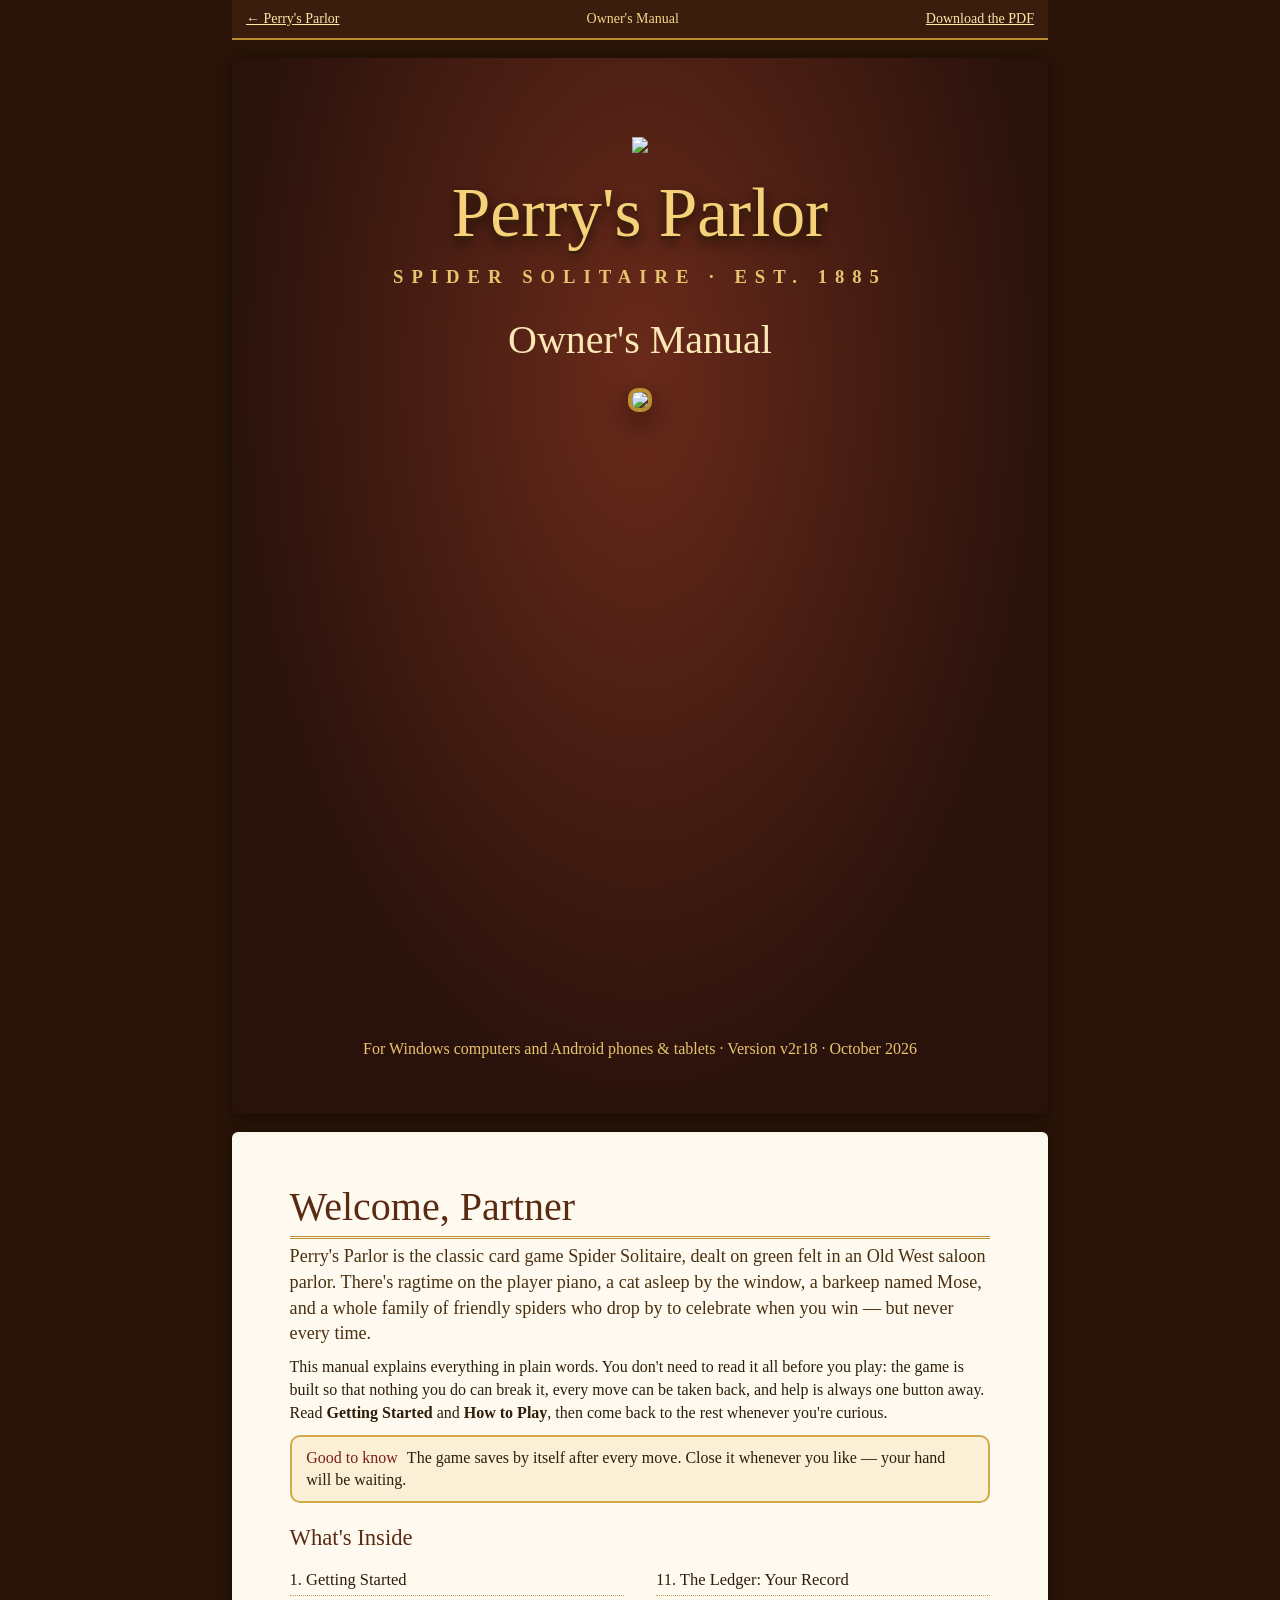
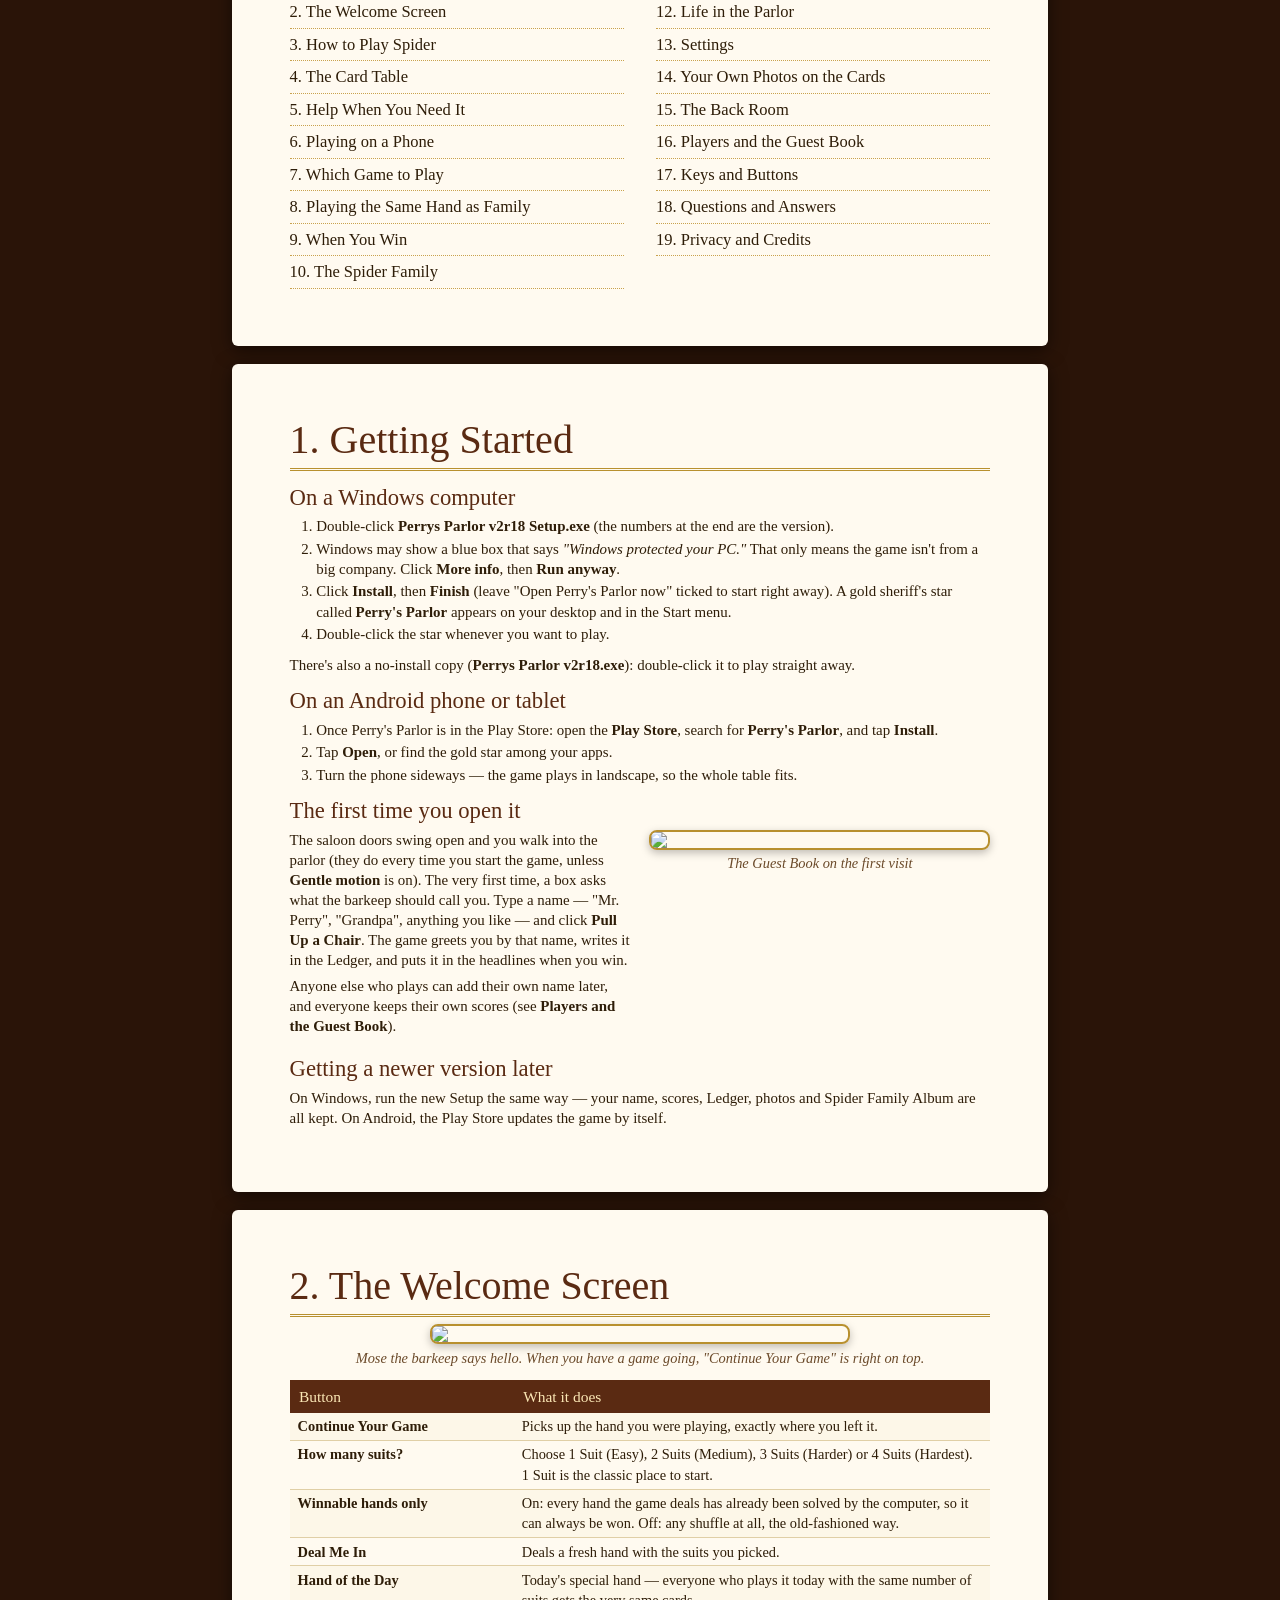
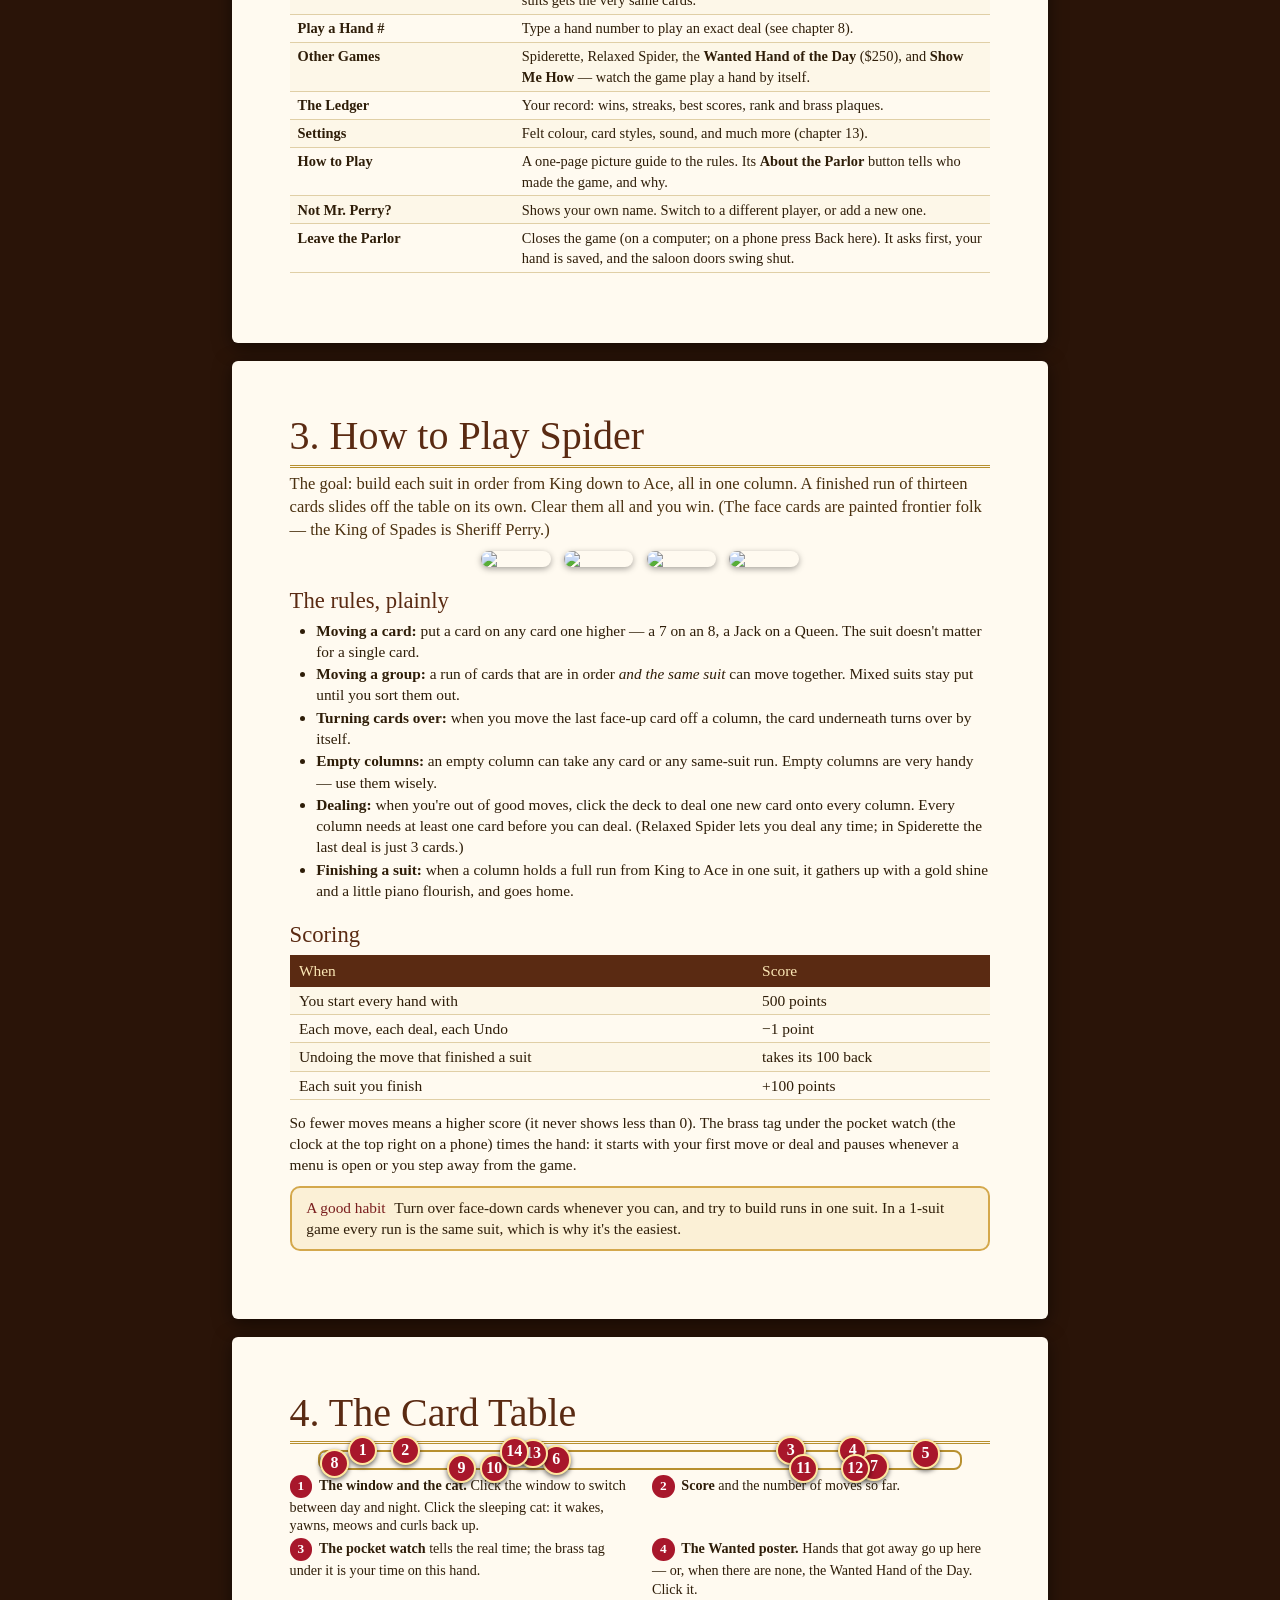
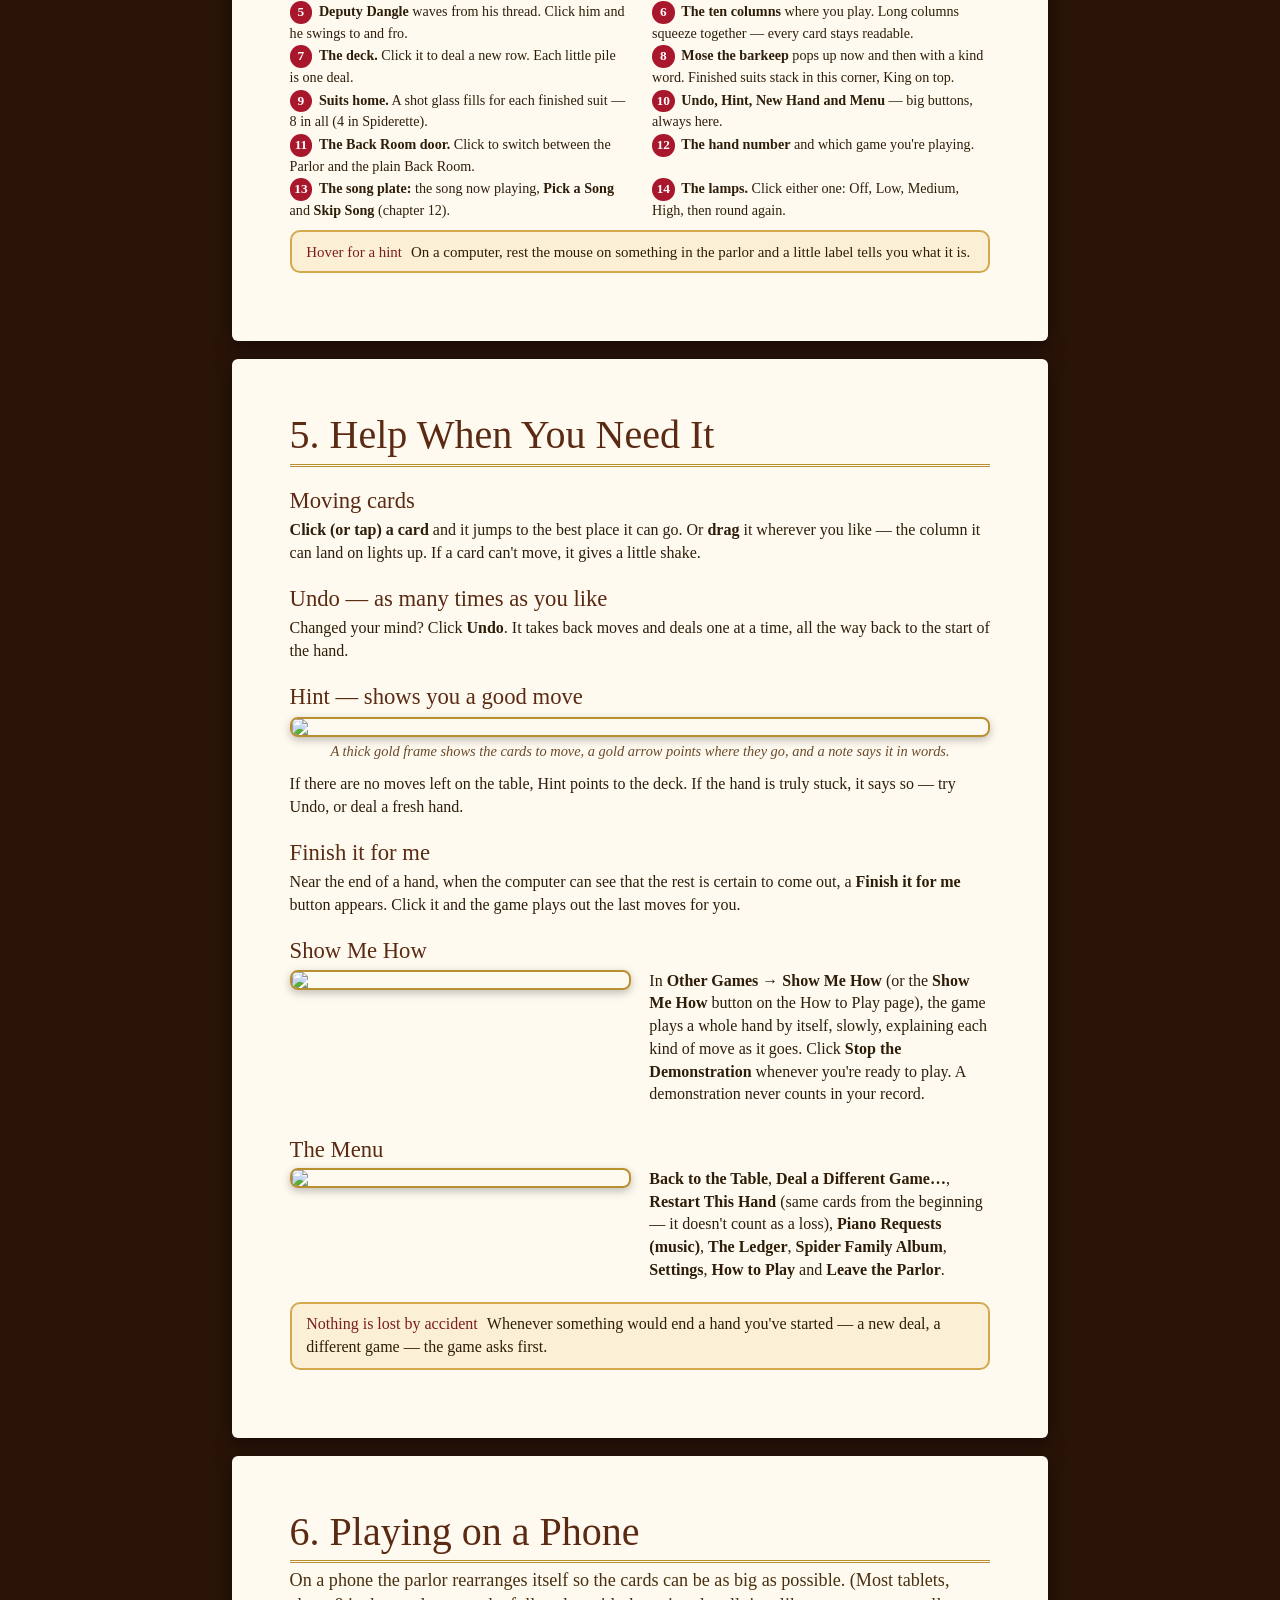
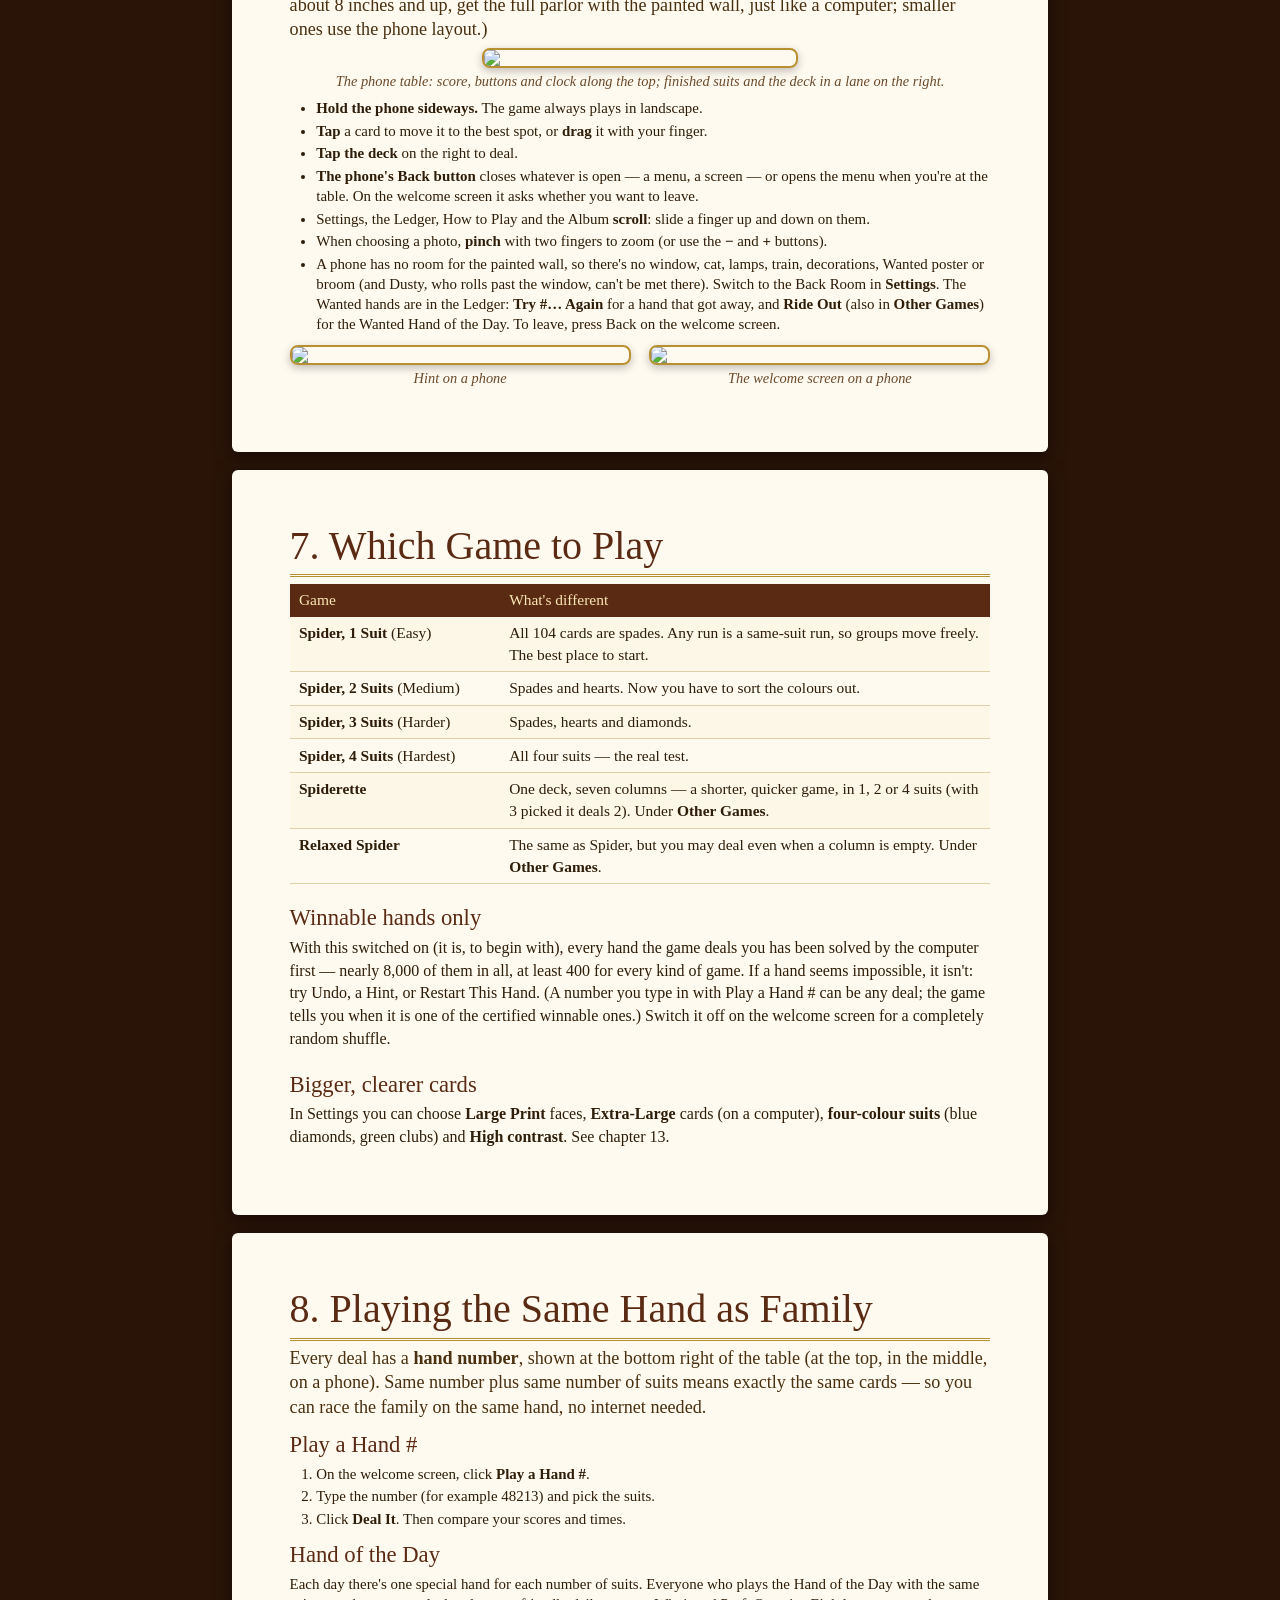
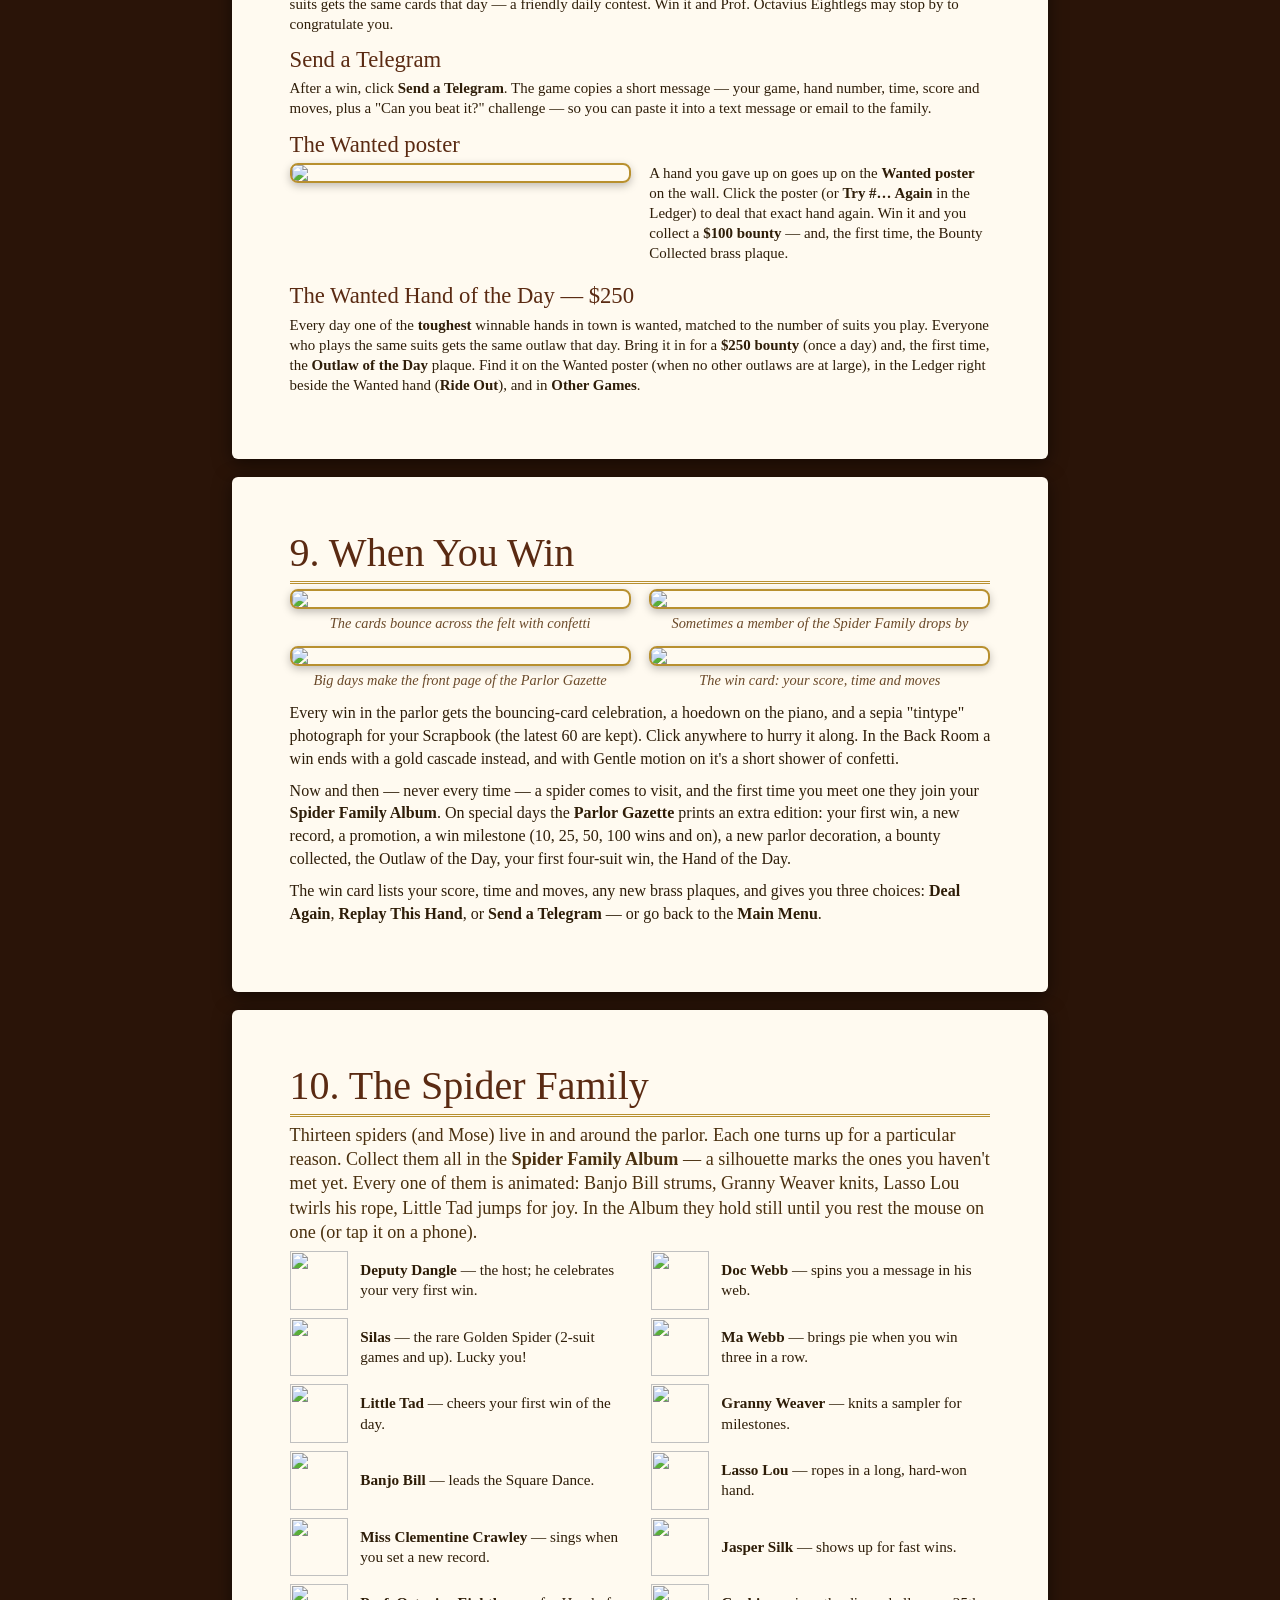
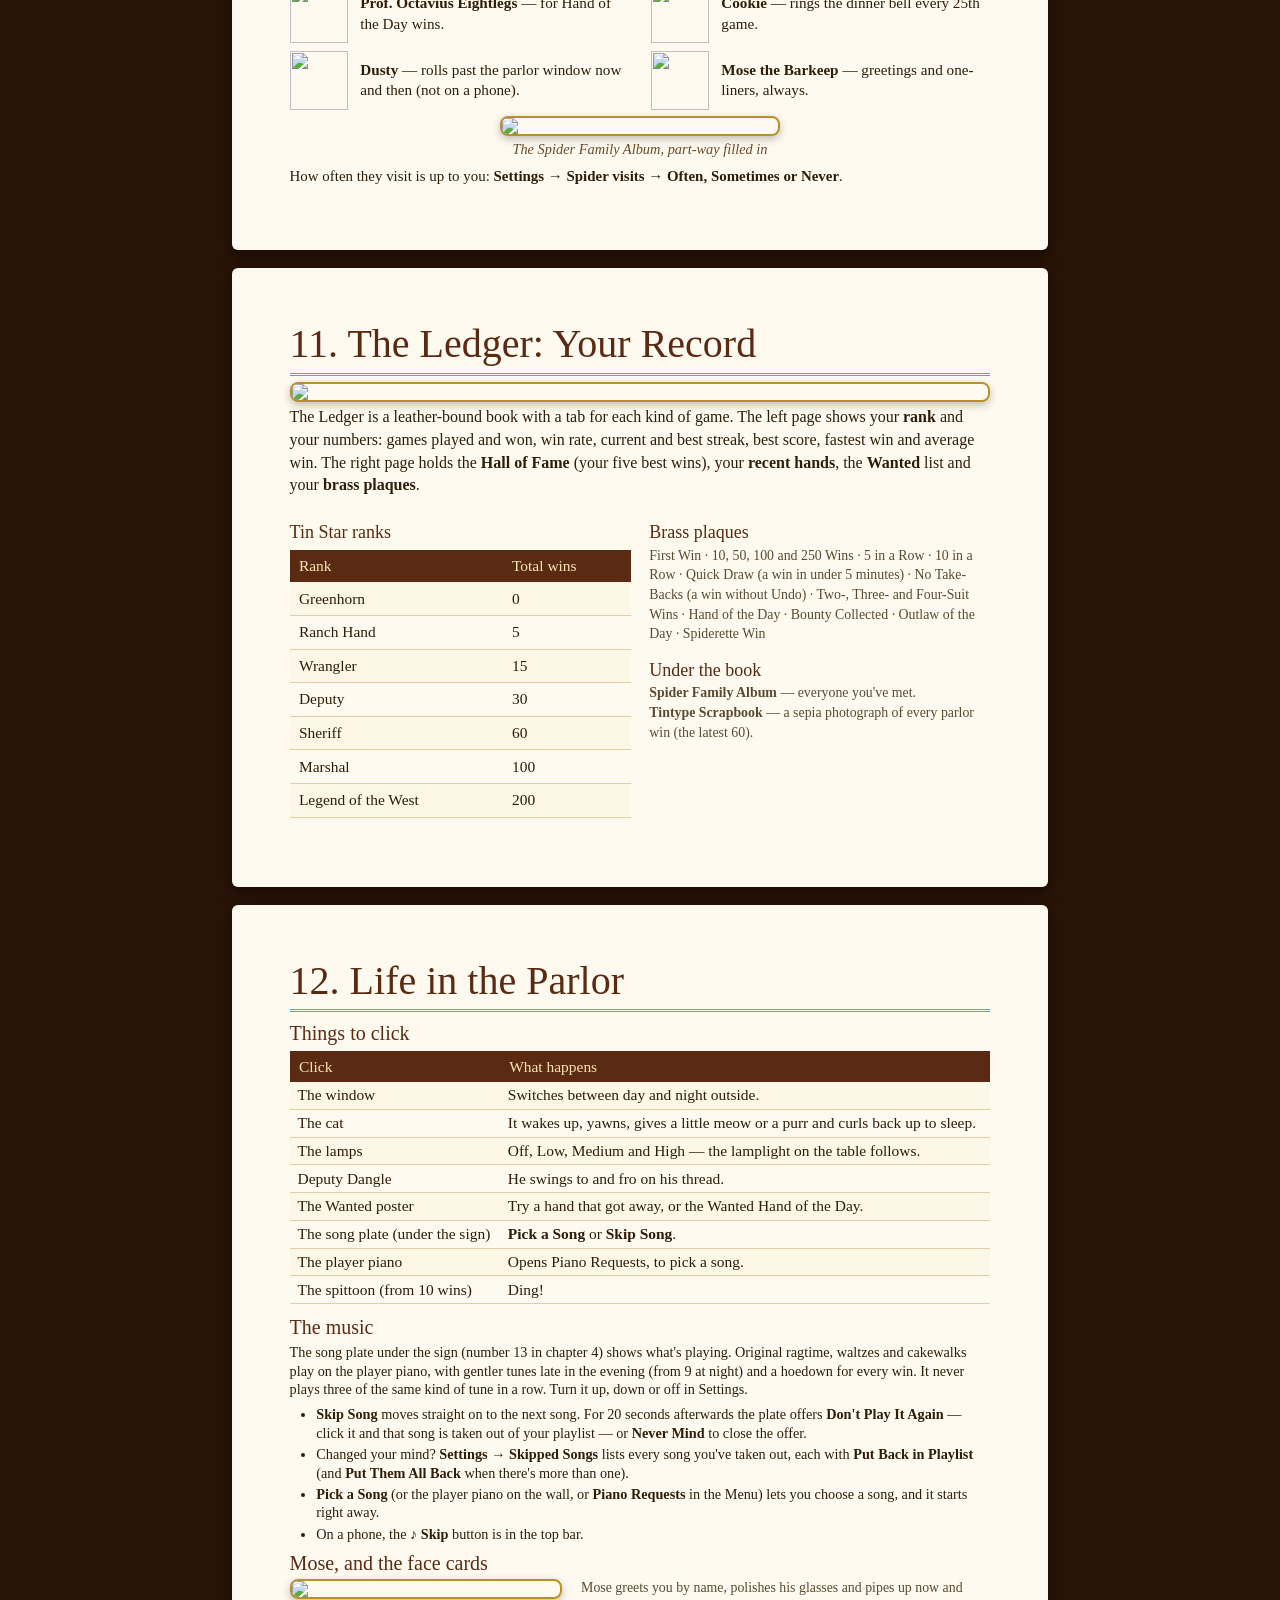
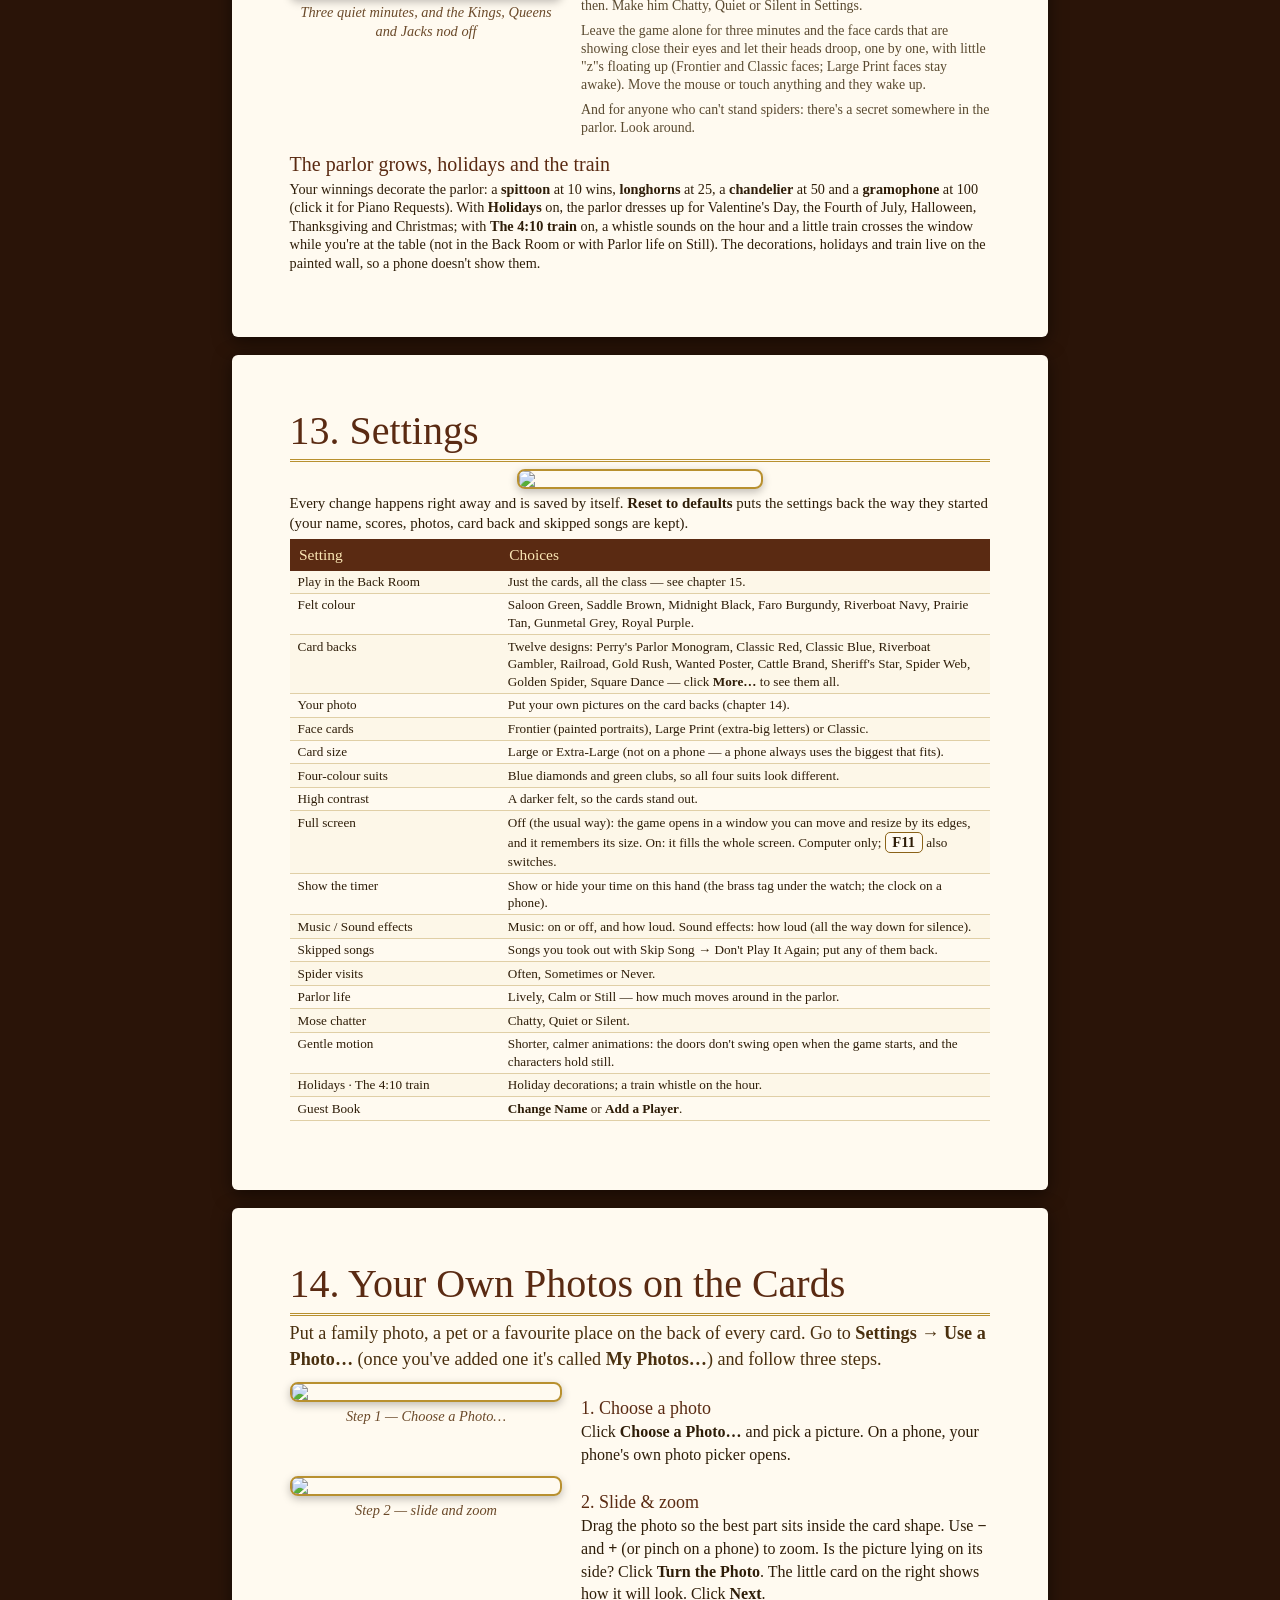
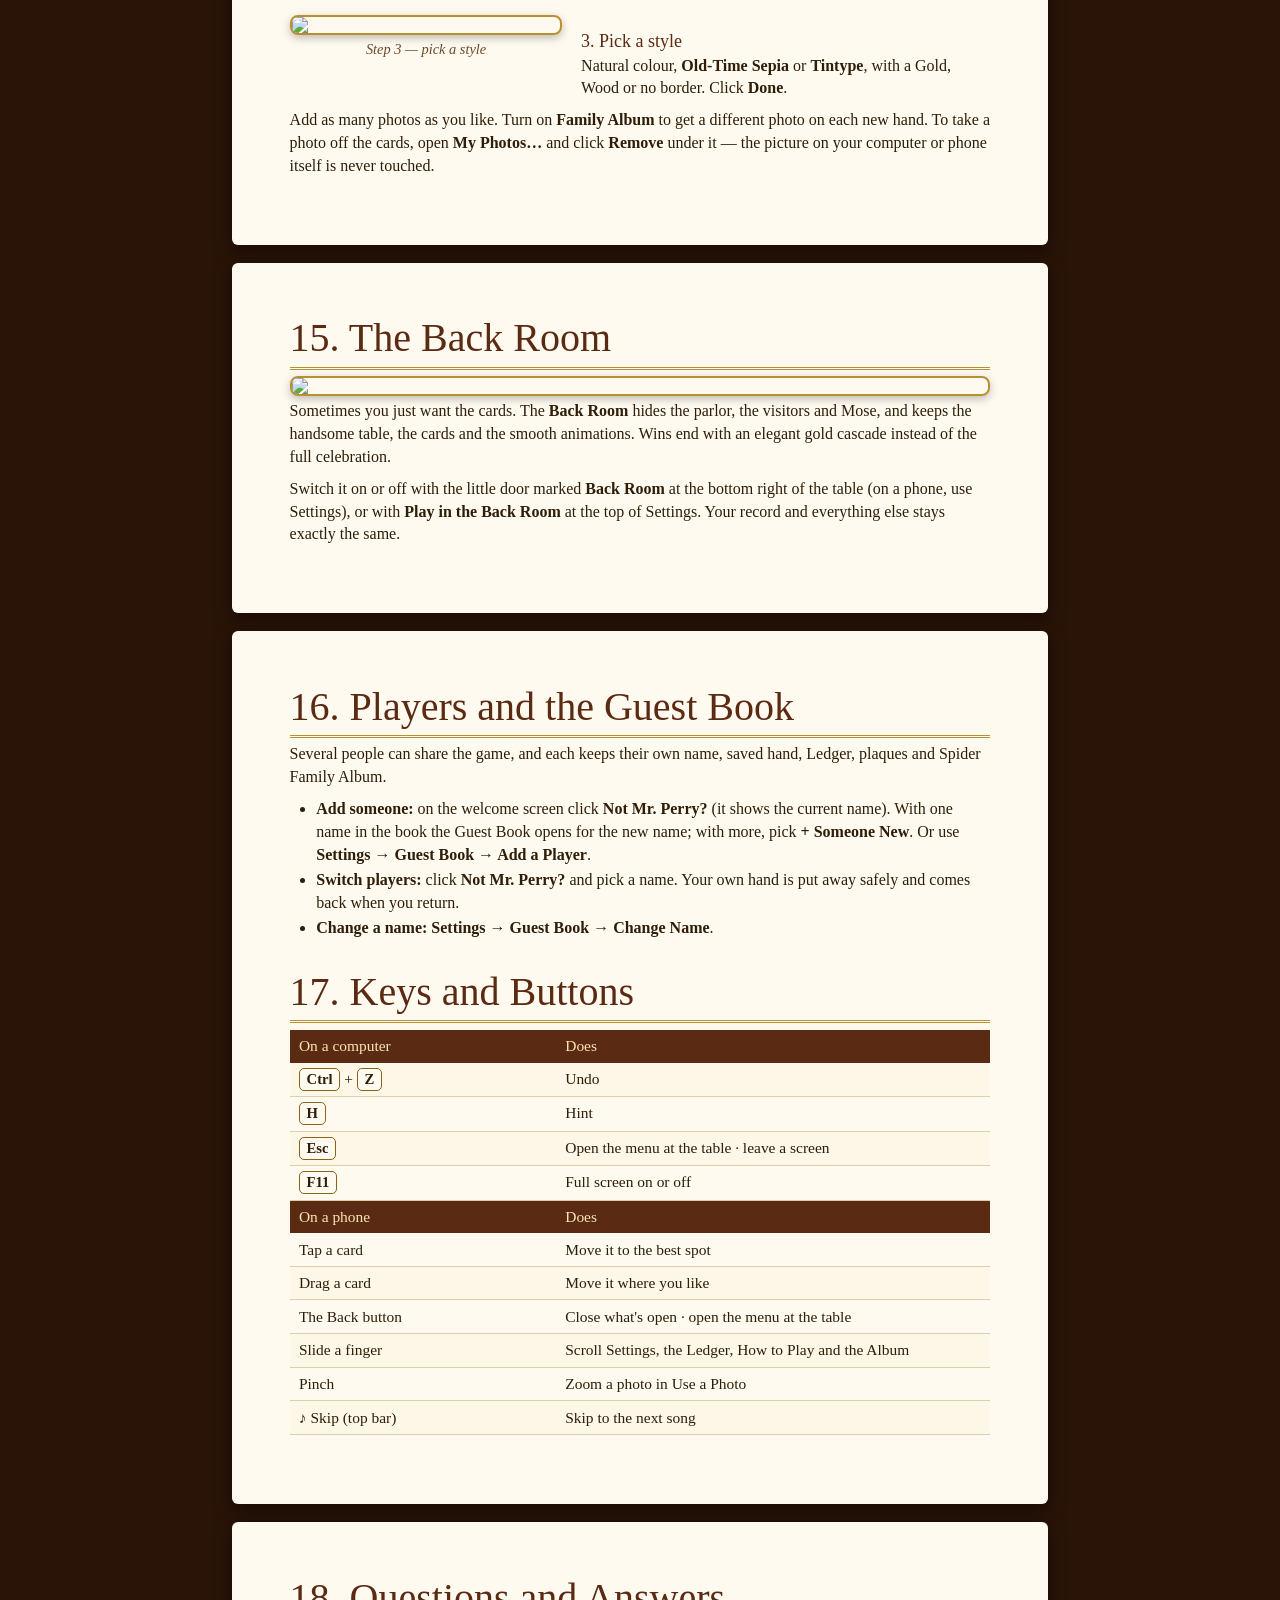
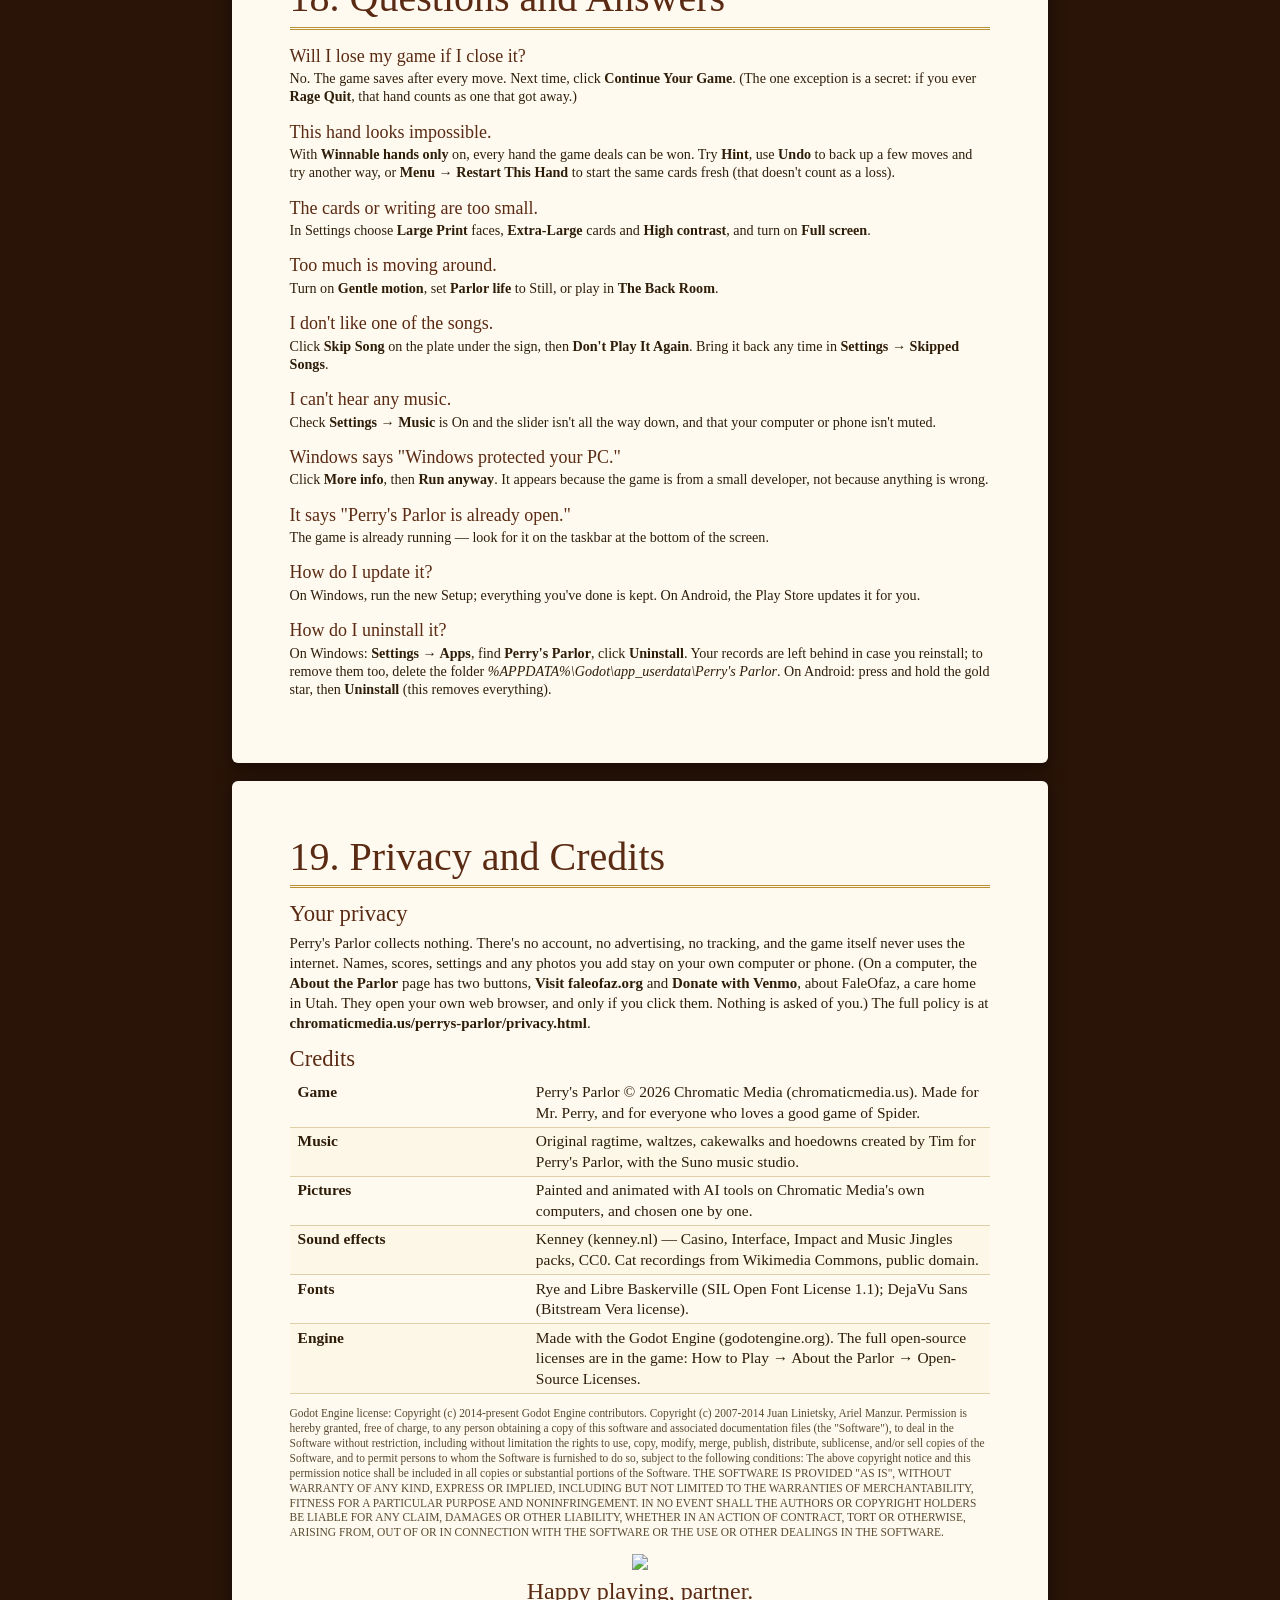
==== commit 08fdedbe: "Web manual: v2r18 / Chromatic Media Co-Authored-By: Claude Opus 5.5 <noreply@anthropic.com>" ====
--- a/manual/index.html
+++ b/manual/index.html
@@ -77,7 +77,7 @@
   <div class="sub">SPIDER SOLITAIRE · EST. 1885</div>
   <div class="om">Owner's Manual</div>
   <img class="hero" src="img/welcome.jpg">
-  <div class="foot">For Windows computers and Android phones &amp; tablets · Version v2r17 · October 2026</div>
+  <div class="foot">For Windows computers and Android phones &amp; tablets · Version v2r18 · October 2026</div>
 </div></section>
 
 <!-- ======================= WELCOME ======================= -->
@@ -105,13 +105,13 @@
 <h1>1. Getting Started</h1>
 <h2>On a Windows computer</h2>
 <ol>
-<li>Double-click <b>Perrys Parlor v2r17 Setup.exe</b> (the numbers at the end are the version).</li>
+<li>Double-click <b>Perrys Parlor v2r18 Setup.exe</b> (the numbers at the end are the version).</li>
 <li>Windows may show a blue box that says <i>"Windows protected your PC."</i> That only means the game isn't from a big company.
 Click <b>More info</b>, then <b>Run anyway</b>.</li>
 <li>Click <b>Install</b>, then <b>Finish</b> (leave "Open Perry's Parlor now" ticked to start right away). A gold sheriff's star called <b>Perry's Parlor</b> appears on your desktop and in the Start menu.</li>
 <li>Double-click the star whenever you want to play.</li>
 </ol>
-<p>There's also a no-install copy (<b>Perrys Parlor v2r17.exe</b>): double-click it to play straight away.</p>
+<p>There's also a no-install copy (<b>Perrys Parlor v2r18.exe</b>): double-click it to play straight away.</p>
 <h2>On an Android phone or tablet</h2>
 <ol>
 <li>Once Perry's Parlor is in the Play Store: open the <b>Play Store</b>, search for <b>Perry's Parlor</b>, and tap <b>Install</b>.</li>
